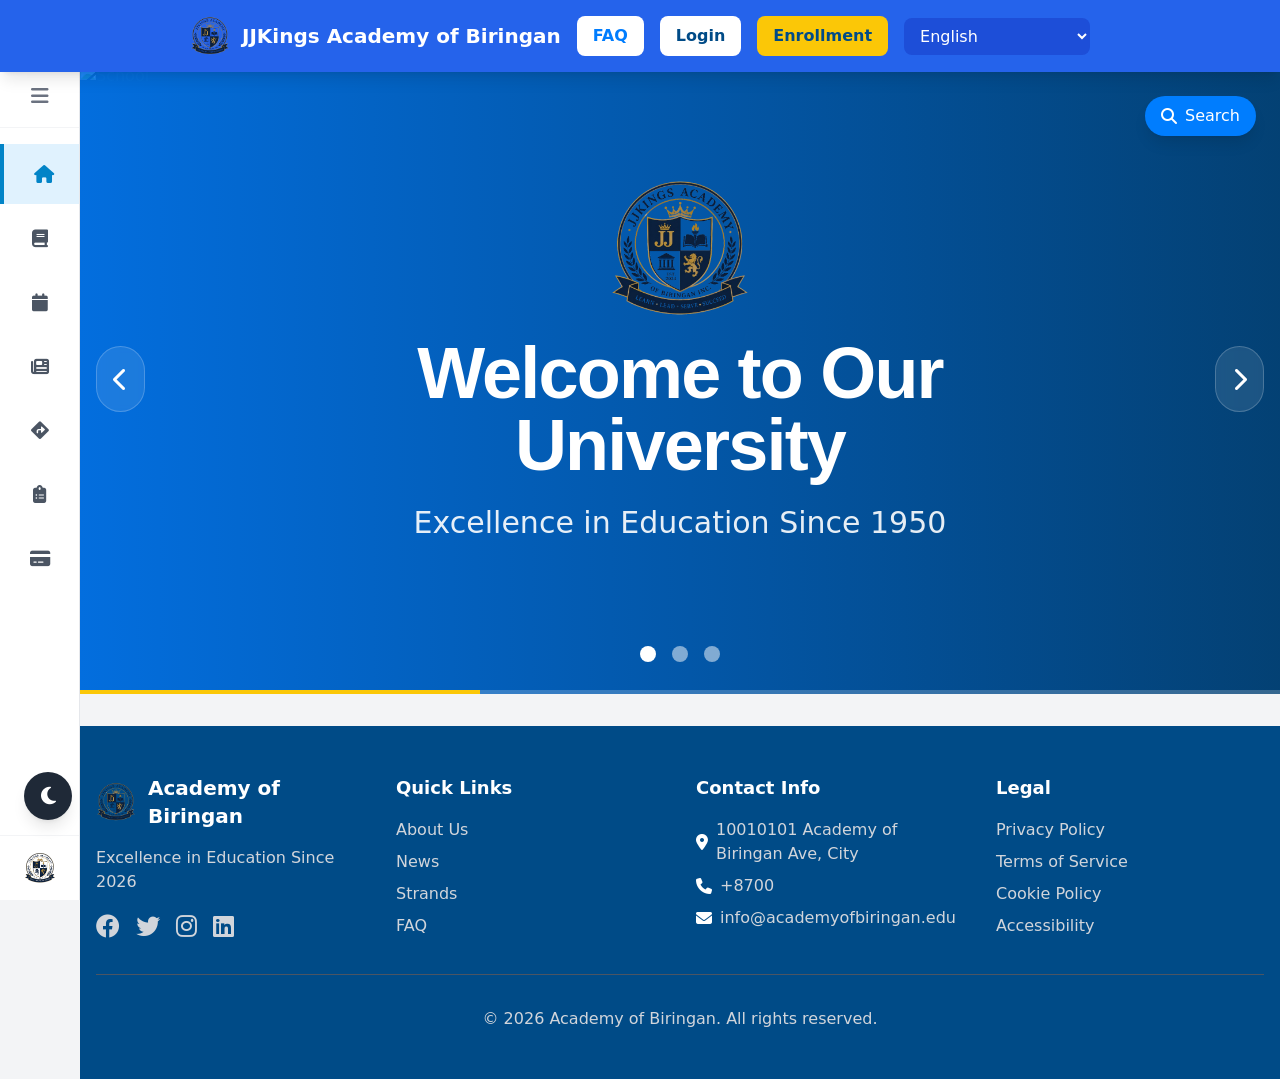
==== index.html @ cf00909d "first commit" ====
<!doctype html>
<html lang="en">
  <head>
    <meta charset="UTF-8" />
    <meta name="viewport" content="width=device-width, initial-scale=1.0" />
    <title>Enrollment System</title>
    <script>
      (function() {
        const isDark = localStorage.getItem('darkMode') === 'enabled';
        if (isDark) {
          document.documentElement.classList.add('dark-mode');
        }
      })();
    </script>
    <script src="javascript/tailwind.js"></script>
    <link rel="stylesheet" href="css/all.min.css" />
    <script src="javascript/sweetalert2.all.min.js"></script>
    <script src="javascript/vue.global.js"></script>
    <link rel="stylesheet" href="css/styles.css" />
  </head>
  <body class="bg-gray-100 min-h-screen overflow-x-hidden">
    <!-- Welcome Page Navigation -->
    <nav
      id="welcomeNav"
      class="bg-blue-600 shadow-lg fixed top-0 left-0 right-0 z-50"
    >
      <div class="max-w-7xl mx-auto px-4">
        <div class="flex justify-center items-center py-4 space-x-4">
          <div class="flex items-center space-x-3">
            <img src="img/new-logo.png" alt="Academy of Biringan Logo" class="h-10 w-auto" />
            <span class="text-white font-bold text-xl">JJKings Academy of Biringan</span>
          </div>
          <button
            onclick="showFAQModal()"
            class="bg-white text-[#007dfe] px-4 py-2 rounded-lg hover:bg-gray-100 transition font-bold"
          >
            FAQ
          </button>
          <button
            id="navLoginBtn"
            onclick="showLoginModal()"
            class="bg-white text-[#004b87] px-4 py-2 rounded-lg hover:bg-gray-100 transition font-bold"
          >
            Login
          </button>
          <button
            id="navLogoutBtn"
            onclick="showLogoutConfirmation()"
            class="bg-red-500 text-white px-4 py-2 rounded-lg hover:bg-red-600 transition font-bold hidden"
          >
            Logout
          </button>
          <button
            id="navEnrollBtn"
            onclick="window.location.href='register.html'"
            class="bg-[#fbc707] text-[#004b87] px-4 py-2 rounded-lg hover:bg-[#e5b500] transition font-bold"
          >
            Enrollment
          </button>
          <select
            id="languageSelect"
            class="bg-blue-700 text-white px-3 py-2 rounded-lg border-none cursor-pointer"
            onchange="changeLanguage(this.value)"
          >
            <option value="en">English</option>
            <option value="id">Bahasa Indonesia</option>
            <option value="zh">中文</option>
            <option value="ar">العربية</option>
            <option value="es">Español</option>
            <option value="fr">Français</option>
            <option value="de">Deutsch</option>
            <option value="ja">日本語</option>
            <option value="ko">한국어</option>
            <option value="pt">Português</option>
            <option value="ru">Русский</option>
            <option value="hi">हिन्दी</option>
            <option value="th">ไทย</option>
            <option value="vi">Tiếng Việt</option>
            <option value="tl">Filipino</option>
            <option value="ceb">Cebuano</option>
            <option value="ilo">Ilocano</option>
            <option value="hil">Hiligaynon</option>
          </select>
        </div>
      </div>
    </nav>

    <!-- Side Navigation Sidebar -->
    <div
      id="sidebarNav"
      class="fixed top-16 left-0 bottom-0 w-20 bg-white border-r border-gray-200 z-40 transition-all duration-300 flex flex-col justify-between"
    >
      <!-- Top Section: Menu Toggle & Navigation Items -->
      <div class="flex flex-col w-full">
        <!-- Toggle Button -->
        <button
          onclick="toggleSidebar()"
          class="flex items-center justify-center h-16 w-full text-gray-500 hover:text-gray-800 hover:bg-gray-100 transition border-b border-gray-100"
          title="Toggle Sidebar"
        >
          <i id="sidebarToggleIcon" class="fas fa-bars text-xl"></i>
        </button>

        <!-- Navigation Buttons -->
        <div class="flex flex-col space-y-1 py-4 w-full">
          <button
            onclick="switchTab('home')"
            class="tab-btn active flex items-center px-6 py-4 w-full text-gray-700 hover:bg-gray-100 transition whitespace-nowrap"
            data-tab="home"
            title="Home"
          >
            <i class="fas fa-home text-lg min-w-[32px]"></i>
            <span class="sidebar-text font-semibold text-sm">Home</span>
          </button>

          <button
            onclick="switchTab('programs')"
            class="tab-btn flex items-center px-6 py-4 w-full text-gray-700 hover:bg-gray-100 transition whitespace-nowrap"
            data-tab="programs"
            title="Programs"
          >
            <i class="fas fa-book text-lg min-w-[32px]"></i>
            <span class="sidebar-text font-semibold text-sm">Programs</span>
          </button>

          <button
            onclick="switchTab('events')"
            class="tab-btn flex items-center px-6 py-4 w-full text-gray-700 hover:bg-gray-100 transition whitespace-nowrap"
            data-tab="events"
            title="Events"
          >
            <i class="fas fa-calendar text-lg min-w-[32px]"></i>
            <span class="sidebar-text font-semibold text-sm">Events</span>
          </button>

          <button
            onclick="switchTab('news')"
            class="tab-btn flex items-center px-6 py-4 w-full text-gray-700 hover:bg-gray-100 transition whitespace-nowrap"
            data-tab="news"
            title="News"
          >
            <i class="fas fa-newspaper text-lg min-w-[32px]"></i>
            <span class="sidebar-text font-semibold text-sm">News</span>
          </button>

          <button
            onclick="switchTab('guide')"
            class="tab-btn flex items-center px-6 py-4 w-full text-gray-700 hover:bg-gray-100 transition whitespace-nowrap"
            data-tab="guide"
            title="Guide"
          >
            <i class="fas fa-directions text-lg min-w-[32px]"></i>
            <span class="sidebar-text font-semibold text-sm">Guide</span>
          </button>

          <button
            onclick="switchTab('requirements')"
            class="tab-btn flex items-center px-6 py-4 w-full text-gray-700 hover:bg-gray-100 transition whitespace-nowrap"
            data-tab="requirements"
            title="Requirements"
          >
            <i class="fas fa-clipboard-list text-lg min-w-[32px]"></i>
            <span class="sidebar-text font-semibold text-sm">Requirements</span>
          </button>

          <button
            onclick="switchTab('payment')"
            class="tab-btn flex items-center px-6 py-4 w-full text-gray-700 hover:bg-gray-100 transition whitespace-nowrap"
            data-tab="payment"
            title="Payment"
          >
            <i class="fas fa-credit-card text-lg min-w-[32px]"></i>
            <span class="sidebar-text font-semibold text-sm">Payment</span>
          </button>
        </div>
      </div>
      
      <!-- Bottom Section: Brand Logo -->
      <div class="py-4 border-t border-gray-100 flex justify-center items-center">
        <img src="img/new-logo.png" alt="Academy Logo" class="h-8 w-auto object-contain" />
      </div>
    </div>

    <!-- Main System Navigation -->
    <nav
      id="mainNav"
      class="bg-indigo-600 shadow-lg hidden fixed top-0 left-0 right-0 z-50"
    >
      <div class="max-w-7xl mx-auto px-4">
        <div class="flex justify-between items-center py-4">
          <div class="flex items-center space-x-2">
            <i class="fas fa-graduation-cap text-white text-2xl"></i>
            <span class="text-white font-bold text-xl">Enrollment System</span>
          </div>
          <div class="flex space-x-4">
            <button
              onclick="showAuthenticatedView(currentUser)"
              class="nav-btn text-white hover:bg-indigo-700 px-4 py-2 rounded-lg transition"
            >
              <i class="fas fa-tachometer-alt mr-2"></i>Dashboard
            </button>
            <button
              onclick="logoutUser()"
              class="nav-btn text-white hover:bg-indigo-700 px-4 py-2 rounded-lg transition"
            >
              <i class="fas fa-sign-out-alt mr-2"></i>Logout
            </button>
          </div>
        </div>
      </div>
    </nav>

    <!-- Main Content -->
    <main class="w-full transition-all duration-300">
      <!-- Home Tab Content -->
      <div id="home-tab" class="tab-content active">
        <!-- Welcome/Landing Section -->
        <section id="welcome" class="section w-full">
          <!-- Image Slider -->
          <div
            class="relative w-full h-[70vh] bg-gray-900 overflow-hidden"
          >
            <div id="slider" class="relative w-full h-full">
              <!-- Slide 1 -->
              <div
                class="slide absolute inset-0 transition-all duration-1000 ease-in-out opacity-100 transform scale-100"
              >
                <img
                  src="../Enrollment System/img/view_jjkings.png"
                  alt="School"
                  class="w-full h-full object-cover"
                />
                <div
                  class="absolute inset-0 bg-gradient-to-r from-[#007dfe]/85 to-[#004b87]/80"
                ></div>
                <div class="absolute inset-0 flex items-center justify-center">
                  <div class="text-center text-white px-4 max-w-4xl">
                      <img
                        src="img/new-logo.png"
                        alt="Academy Logo"
                        class="h-36 w-auto mx-auto mb-4 animate-pulse object-contain"
                      />
                    <h1
                      class="text-5xl md:text-7xl font-extrabold mb-6 tracking-tight"
                      style="font-family: &quot;Inter&quot;, sans-serif"
                    >
                      Welcome to Our Academy of Biringan
                    </h1>
                    <p class="text-xl md:text-3xl font-light mb-10 opacity-90">
                      Established 2026
                    </p>
                  </div>
                </div>
              </div>
              <!-- Slide 2 -->
              <div
                class="slide absolute inset-0 transition-all duration-1000 ease-in-out opacity-0 transform scale-105 pointer-events-none"
              >
                <img
                  src="https://images.unsplash.com/photo-1523050854058-8df90110c9f1?ixlib=rb-4.0.3&auto=format&fit=crop&w=1920&q=80"
                  alt="Students"
                  class="w-full h-full object-cover pointer-events-none"
                />
                <div
                  class="absolute inset-0 bg-gradient-to-r from-[#004b87]/85 to-[#007dfe]/80 pointer-events-none"
                ></div>
                <div
                  class="absolute inset-0 flex items-center justify-between px-8 md:px-16 z-10 pointer-events-none"
                >
                  <div
                    class="text-white max-w-4xl relative z-20 pointer-events-none"
                  >
                    <div class="mb-6">
                      <i
                        class="fas fa-users text-[#fbc707] text-6xl mb-4 animate-pulse"
                      ></i>
                    </div>
                    <h1
                      class="text-5xl md:text-7xl font-extrabold mb-6 tracking-tight"
                      style="font-family: &quot;Inter&quot;, sans-serif"
                    >
                      Join Our Community
                    </h1>
                    <p class="text-xl md:text-3xl font-light mb-6 opacity-90">
                      Learn, Grow, and Succeed Together
                    </p>
                    <div class="my-8 py-4 border-t border-b border-white/30">
                      <i
                        class="fas fa-book text-[#fbc707] text-5xl mb-4 animate-pulse"
                      ></i>
                      <h2
                        class="text-4xl md:text-5xl font-extrabold mb-4 tracking-tight"
                        style="font-family: &quot;Inter&quot;, sans-serif"
                      >
                        Mythical-Class Facilities
                      </h2>
                      <p class="text-xl md:text-2xl font-light opacity-90">
                        Modern Academy with State-of-the-Art Resources
                      </p>
                    </div>
                  </div>
                  <div class="z-30 pointer-events-none flex flex-col gap-4">
                    <button
                      id="enrollNowButton"
                      class="bg-[#fbc707] text-[#004b87] px-10 py-4 rounded-2xl text-xl font-bold hover:bg-[#e5b500] transition transform hover:scale-105 shadow-2xl cursor-pointer pointer-events-auto"
                    >
                      <i class="fas fa-user-plus mr-2"></i>Enroll Now!
                    </button>
                    <button
                      onclick="window.location.href='register.html'"
                      class="bg-white/20 backdrop-blur-sm text-white px-10 py-4 rounded-2xl text-xl font-semibold hover:bg-white/30 transition border-2 border-white/30 cursor-pointer pointer-events-auto"
                    >
                      <i class="fas fa-user-plus mr-2"></i>Enroll Now
                    </button>
                  </div>
                </div>
              </div>
              <!-- Slide 4 - News -->
              <div
                class="slide absolute inset-0 transition-all duration-1000 ease-in-out opacity-0 transform scale-105 pointer-events-none"
              >
                <img
                  src="https://images.unsplash.com/photo-1509062522246-3755977927d7?ixlib=rb-4.0.3&auto=format&fit=crop&w=1920&q=80"
                  alt="News"
                  class="w-full h-full object-cover pointer-events-none"
                />
                <div
                  class="absolute inset-0 bg-gradient-to-r from-[#fbc707]/85 to-[#007dfe]/80 pointer-events-none"
                ></div>
                <div
                  class="absolute inset-0 flex items-center justify-center z-10 pointer-events-none"
                >
                  <div
                    class="text-center text-white px-4 max-w-4xl relative z-20 pointer-events-none"
                  >
                    <div class="mb-6">
                      <i
                        class="fas fa-newspaper text-white text-6xl mb-4 animate-pulse"
                      ></i>
                    </div>
                    <h1
                      class="text-5xl md:text-7xl font-extrabold mb-6 tracking-tight"
                      style="font-family: &quot;Inter&quot;, sans-serif"
                    >
                      Latest News & Updates
                    </h1>
                    <p class="text-xl md:text-3xl font-light mb-10 opacity-90">
                      Stay Informed with Academy of Biringan Announcements
                    </p>
                    <button
                      onclick="switchTab('news')"
                      class="bg-white text-[#007dfe] px-10 py-4 rounded-2xl text-xl font-bold hover:bg-gray-100 transition transform hover:scale-105 shadow-2xl cursor-pointer pointer-events-auto"
                    >
                      <i class="fas fa-newspaper mr-2"></i>Latest News
                    </button>
                  </div>
                </div>
              </div>
            </div>
            <!-- Slider Progress Bar -->
            <div class="absolute bottom-0 left-0 right-0 h-1 bg-white/20 z-10">
              <div
                id="sliderProgress"
                class="h-full bg-[#fbc707] transition-all duration-1000 ease-in-out"
                style="width: 33.33%"
              ></div>
            </div>
            <!-- Slider Controls -->
            <div
              class="absolute bottom-8 left-1/2 transform -translate-x-1/2 flex space-x-4 z-10"
            >
              <button
                onclick="goToSlide(0)"
                class="slider-dot w-4 h-4 rounded-full bg-white opacity-100 transition-all duration-300 hover:scale-125"
              ></button>
              <button
                onclick="goToSlide(1)"
                class="slider-dot w-4 h-4 rounded-full bg-white opacity-50 transition-all duration-300 hover:scale-125"
              ></button>
              <button
                onclick="goToSlide(2)"
                class="slider-dot w-4 h-4 rounded-full bg-white opacity-50 transition-all duration-300 hover:scale-125"
              ></button>
            </div>
            <!-- Arrow Controls -->
            <button
              onclick="prevSlide()"
              class="absolute left-4 top-1/2 transform -translate-y-1/2 bg-white/10 backdrop-blur-sm hover:bg-white/20 text-white p-4 rounded-full transition-all duration-300 hover:scale-110 border border-white/20 z-10"
            >
              <i class="fas fa-chevron-left text-2xl"></i>
            </button>
            <button
              onclick="nextSlide()"
              class="absolute right-4 top-1/2 transform -translate-y-1/2 bg-white/10 backdrop-blur-sm hover:bg-white/20 text-white p-4 rounded-full transition-all duration-300 hover:scale-110 border border-white/20 z-10"
            >
              <i class="fas fa-chevron-right text-2xl"></i>
            </button>
          </div>
        </section>
      </div>

      <!-- News Tab Content -->
      <div id="news-tab" class="tab-content">
        <!-- News Section -->
        <section id="news" class="max-w-7xl mx-auto px-4 pt-4 pb-16">
          <div class="text-center mb-12">
            <h1 class="text-4xl font-bold text-gray-800 mb-4">Latest News</h1>
            <p class="text-xl text-gray-600">
              Stay updated with Academy of Biringan announcements and events
            </p>
          </div>
          <div class="grid md:grid-cols-3 gap-6">
            <div
              class="group bg-white rounded-xl shadow-md overflow-hidden hover:shadow-xl transition-all duration-300 transform hover:-translate-y-2"
            >
              <div class="relative h-48 w-full overflow-hidden">
                <img
                  src="img/news1.png"
                  alt="News 1"
                  class="w-full h-full object-cover transition-transform duration-500 group-hover:scale-110"
                />
              </div>
              <div class="p-6">
                <span class="text-[#007dfe] text-sm font-semibold"
                  >ENROLLMENT</span
                >
                <h3 class="text-xl font-bold text-gray-800 mt-2 mb-3">
                  Information about Enrollment
                </h3>
                <p class="text-gray-600 mb-4">
                  Start your journey at Academy of Biringan! Enrollment for the upcoming school year is now accepting applications for Junior High and Senior High students.
                </p>
                <button
                  onclick="
                    showNewsModal(
                      'Information about Enrollment',
                      'ENROLLMENT',
                      `<p class='mb-3 text-gray-500 text-xs font-semibold'><i class='fas fa-calendar-alt mr-1'></i>Published: July 1, 2026 | By: Admissions Board</p><p class='mb-4'>Start your journey at the Academy of Biringan! Enrollment for the upcoming school year is now officially open and accepting applications for both Junior High School and Senior High School levels.</p><h4 class='font-bold text-gray-800 mb-2'>Available Tracks & Strands:</h4><ul class='list-disc list-inside mb-4 space-y-1 pl-2 text-sm'><li><strong>STEM Track:</strong> Science, Technology, Engineering, and Mathematics</li><li><strong>ABM Track:</strong> Accountancy, Business, and Management</li><li><strong>HUMSS Track:</strong> Humanities and Social Sciences</li><li><strong>TVL Track:</strong> Computer System Servicing (CSS), Information & Communications Technology (ICT), and Home Economics (HE)</li></ul><h4 class='font-bold text-gray-800 mb-2'>Required Documents:</h4><ul class='list-disc list-inside mb-4 space-y-1 pl-2 text-sm'><li>Completed Application Form</li><li>SF9 / Progress Report Card (Form 138)</li><li>PSA Birth Certificate (Original & Copy)</li><li>Good Moral Character Certificate</li><li>2x2 ID Photo (2 copies)</li></ul><div class='bg-green-50 border-l-4 border-green-500 p-3.5 rounded-xl my-4'><p class='text-sm text-green-700 font-extrabold'><i class='fas fa-percent mr-2'></i>Early Enrollee Privilege:</p><p class='text-xs text-green-600 font-semibold'>Submit requirements before July 15, 2026, to qualify for a 10% discount on initial tuition fees!</p></div>`,
                      'img/news1.png',
                    )
                  "
                  class="text-[#007dfe] font-semibold hover:underline"
                >
                  Read More
                </button>
              </div>
            </div>
            <div
              class="group bg-white rounded-xl shadow-md overflow-hidden hover:shadow-xl transition-all duration-300 transform hover:-translate-y-2"
            >
              <div class="relative h-48 w-full overflow-hidden">
                <img
                  src="img/news2.png"
                  alt="News 2"
                  class="w-full h-full object-cover transition-transform duration-500 group-hover:scale-110"
                />
              </div>
              <div class="p-6">
                <span class="text-[#fbc707] text-sm font-semibold">SCHOOL YEAR OPENING</span>
                <h3 class="text-xl font-bold text-gray-800 mt-2 mb-3">
                  School Year 2026-2027 Opening
                </h3>
                <p class="text-gray-600 mb-4">
                  Welcome to the new academic year! Join us as we begin another exciting journey of learning and growth at Academy of Biringan.
                </p>
                <button
                  onclick="
                    showNewsModal(
                      'School Year 2026-2027 Opening & Activities',
                      'EVENT',
                      `<p class='mb-3 text-gray-500 text-xs font-semibold'><i class='fas fa-calendar-alt mr-1'></i>Published: June 28, 2026 | By: Academic Board</p><p class='mb-4'>Welcome to the new school year! Academy of Biringan is excited to begin another journey of academic excellence, personal growth, and student success. Classes for SY 2026-2027 will officially commence on <strong>August 15, 2026</strong>.</p><h4 class='font-bold text-gray-800 mb-2'>Pre-Opening Activities:</h4><ul class='list-disc list-inside mb-4 space-y-1 pl-2 text-sm'><li><strong>July 15, 2026:</strong> Academy Open House and Parent-Teacher Orientation</li><li><strong>August 1-5, 2026:</strong> Section assignments release and uniform distribution</li><li><strong>August 10-12, 2026:</strong> Student Leadership Boot Camp</li></ul><h4 class='font-bold text-gray-800 mb-2'>Registrar Guidelines:</h4><p class='mb-4 text-sm'>Please settle any pending enrollment confirmations at the Registrar's office before August 5 to secure your section placement.</p><div class='bg-blue-50 border-l-4 border-blue-500 p-3.5 rounded-xl my-4'><p class='text-sm text-blue-700 font-extrabold'><i class='fas fa-info-circle mr-2'></i>Mandatory Orientation:</p><p class='text-xs text-blue-600 font-semibold'>New Student Orientation is scheduled for August 12, 2026, at 9:00 AM in the Main Gymnasium. Attendance is highly encouraged.</p></div>`,
                      'img/news2.png',
                    )
                  "
                  class="text-[#007dfe] font-semibold hover:underline"
                >
                  Read More
                </button>
              </div>
            </div>
            <div
              class="group bg-white rounded-xl shadow-md overflow-hidden hover:shadow-xl transition-all duration-300 transform hover:-translate-y-2"
            >
              <div class="relative h-48 w-full overflow-hidden">
                <img
                  src="img/news3.png"
                  alt="News 3"
                  class="w-full h-full object-cover transition-transform duration-500 group-hover:scale-110"
                />
              </div>
              <div class="p-6">
                <span class="text-[#007dfe] text-sm font-semibold"
                  >SPORTS</span
                >
                <h3 class="text-xl font-bold text-gray-800 mt-2 mb-3">
                  Basketball and Volleyball Tryouts Now Open
                </h3>
                <p class="text-gray-600 mb-4">
                  Our academy is looking for future basketball and volleyball players to join our varsity teams. Show your skills and represent Academy of Biringan!
                </p>
                <button
                  onclick="
                    showNewsModal(
                      'Basketball and Volleyball Tryouts Now Open',
                      'SPORTS',
                      `<p class='mb-3 text-gray-500 text-xs font-semibold'><i class='fas fa-calendar-alt mr-1'></i>Published: June 25, 2026 | By: Athletics Department</p><p class='mb-4'>Our academy is looking for talented basketball and volleyball athletes to represent Biringan in regional and national sports tournaments. Show your skills and earn a spot on our varsity teams!</p><h4 class='font-bold text-gray-800 mb-2'>Tryout Schedule & Venues:</h4><ul class='list-disc list-inside mb-4 space-y-1 pl-2 text-sm'><li><strong>Basketball (Boys & Girls):</strong> July 20, 2026 • 8:00 AM - 12:00 PM • Main Gymnasium</li><li><strong>Volleyball (Boys & Girls):</strong> July 21, 2026 • 1:00 PM - 5:00 PM • Outdoor Court</li></ul><h4 class='font-bold text-gray-800 mb-2'>Candidate Requirements:</h4><ul class='list-disc list-inside mb-4 space-y-1 pl-2 text-sm'><li>Currently enrolled student of Academy of Biringan</li><li>Signed Parent / Guardian consent slip</li><li>Proper athletic sports uniform and shoes</li><li>Personal water bottle and towels</li></ul><div class='bg-red-50 border-l-4 border-red-500 p-3.5 rounded-xl my-4'><p class='text-sm text-red-700 font-extrabold'><i class='fas fa-trophy mr-2'></i>Varsity Athlete Benefits:</p><p class='text-xs text-red-600 font-semibold'>Selected players receive full/partial tuition discounts, free training uniforms, academic support, and professional sports coaching.</p></div>`,
                      'img/news3.png',
                    )
                  "
                  class="text-[#007dfe] font-semibold hover:underline"
                >
                  Read More
                </button>
              </div>
            </div>
          </div>
        </section>
      </div>

      <!-- Programs Tab Content -->
      <div id="programs-tab" class="tab-content">
        <!-- Programs Section -->
        <section id="programs" class="max-w-7xl mx-auto px-4 pt-4 pb-16">
          <div class="text-center mb-12">
            <h1 class="text-4xl font-bold text-gray-800 mb-4">
              Strands for Senior High Students
            </h1>
            <p class="text-xl text-gray-600">
              Choose your track and prepare for your future career
            </p>
          </div>

          <!-- Strand Filter -->
          <div class="flex flex-wrap justify-center gap-2 mb-10">
            <button
              onclick="filterPrograms('all')"
              class="program-filter-btn active bg-blue-600 text-white shadow-md px-6 py-2.5 rounded-full font-semibold text-sm transition-all duration-300 transform hover:scale-105"
            >
              All Strands
            </button>
            <button
              onclick="filterPrograms('academic')"
              class="program-filter-btn bg-white text-gray-700 border border-gray-200 hover:bg-gray-50 px-6 py-2.5 rounded-full font-semibold text-sm transition-all duration-300 transform hover:scale-105"
            >
              Academic Track
            </button>
            <button
              onclick="filterPrograms('tvl')"
              class="program-filter-btn bg-white text-gray-700 border border-gray-200 hover:bg-gray-50 px-6 py-2.5 rounded-full font-semibold text-sm transition-all duration-300 transform hover:scale-105"
            >
              TVL Track
            </button>
          </div>

          <div id="programsGrid" class="grid md:grid-cols-3 gap-6">
            <!-- CSS -->
            <div
              data-category="tvl"
              class="group bg-white rounded-xl shadow-md overflow-hidden hover:shadow-xl transition-all duration-300 transform hover:-translate-y-2"
            >
              <div class="relative h-48 w-full overflow-hidden">
                <img
                  src="img/css_strand.jpg"
                  alt="CSS"
                  class="w-full h-full object-cover transition-transform duration-500 group-hover:scale-110"
                />
                <div class="absolute inset-0 bg-gradient-to-t from-gray-900/60 to-transparent flex items-end p-4">
                  <div class="bg-white/20 backdrop-blur-md p-2.5 rounded-lg border border-white/10">
                    <i class="fas fa-desktop text-white text-xl"></i>
                  </div>
                </div>
              </div>
              <div class="p-6">
                <span class="inline-block bg-blue-600 text-white text-xs font-bold px-3 py-1 rounded-full mb-3">TVL Track</span>
                <h3 class="text-xl font-bold text-gray-800 mb-3">
                  Computer System Servicing (CSS)
                </h3>
                <p class="text-gray-600 mb-4">
                  Learn to install, configure, and maintain computer systems and networks. Focus on hardware and software troubleshooting.
                </p>
                <div class="flex items-center text-sm text-gray-500 mb-4">
                  <i class="fas fa-clock mr-2"></i>
                  <span>2 Years</span>
                  <span class="mx-2">•</span>
                  <i class="fas fa-graduation-cap mr-2"></i>
                  <span>Senior High</span>
                </div>
                <button
                  onclick="
                    showProgramModal(
                      'Computer System Servicing (CSS)',
                      '2 Years',
                      'Senior High',
                      'Learn to install, configure, and maintain computer systems and networks. Focus on hardware and software troubleshooting.',
                      [
                        'Computer Systems Servicing',
                        'Network Configuration',
                        'Hardware Maintenance',
                        'Software Installation',
                        'Troubleshooting Techniques',
                      ],
                      [
                        'Computer Technician',
                        'Network Administrator',
                        'IT Support Specialist',
                        'Service Center Technician',
                        'Hardware Specialist',
                      ],
                    )
                  "
                  class="w-full bg-[#007dfe] text-white py-2 rounded-lg hover:bg-[#004b87] transition font-semibold"
                >
                  Read More
                </button>
              </div>
            </div>
            <!-- ICT -->
            <div
              data-category="tvl"
              class="group bg-white rounded-xl shadow-md overflow-hidden hover:shadow-xl transition-all duration-300 transform hover:-translate-y-2"
            >
              <div class="relative h-48 w-full overflow-hidden">
                <img
                  src="img/ict_strand.jpg"
                  alt="ICT"
                  class="w-full h-full object-cover transition-transform duration-500 group-hover:scale-110"
                />
                <div class="absolute inset-0 bg-gradient-to-t from-gray-900/60 to-transparent flex items-end p-4">
                  <div class="bg-white/20 backdrop-blur-md p-2.5 rounded-lg border border-white/10">
                    <i class="fas fa-laptop-code text-white text-xl"></i>
                  </div>
                </div>
              </div>
              <div class="p-6">
                <span class="inline-block bg-blue-600 text-white text-xs font-bold px-3 py-1 rounded-full mb-3">TVL Track</span>
                <h3 class="text-xl font-bold text-gray-800 mb-3">
                  Information & Communications Technology (ICT)
                </h3>
                <p class="text-gray-600 mb-4">
                  Master programming, web development, and digital technologies. Prepare for careers in the tech industry.
                </p>
                <div class="flex items-center text-sm text-gray-500 mb-4">
                  <i class="fas fa-clock mr-2"></i>
                  <span>2 Years</span>
                  <span class="mx-2">•</span>
                  <i class="fas fa-graduation-cap mr-2"></i>
                  <span>Senior High</span>
                </div>
                <button
                  onclick="
                    showProgramModal(
                      'Information & Communications Technology (ICT)',
                      '2 Years',
                      'Senior High',
                      'Master programming, web development, and digital technologies. Prepare for careers in the tech industry.',
                      [
                        'Programming Fundamentals',
                        'Web Development',
                        'Database Management',
                        'Mobile App Development',
                        'Digital Media Design',
                      ],
                      [
                        'Web Developer',
                        'Software Engineer',
                        'App Developer',
                        'Digital Marketer',
                        'IT Support',
                      ],
                    )
                  "
                  class="w-full bg-[#007dfe] text-white py-2 rounded-lg hover:bg-[#004b87] transition font-semibold"
                >
                  Read More
                </button>
              </div>
            </div>
            <!-- STEM -->
            <div
              data-category="academic"
              class="group bg-white rounded-xl shadow-md overflow-hidden hover:shadow-xl transition-all duration-300 transform hover:-translate-y-2"
            >
              <div class="relative h-48 w-full overflow-hidden">
                <img
                  src="img/stem_strand.jpg"
                  alt="STEM"
                  class="w-full h-full object-cover transition-transform duration-500 group-hover:scale-110"
                />
                <div class="absolute inset-0 bg-gradient-to-t from-gray-900/60 to-transparent flex items-end p-4">
                  <div class="bg-white/20 backdrop-blur-md p-2.5 rounded-lg border border-white/10">
                    <i class="fas fa-flask text-white text-xl"></i>
                  </div>
                </div>
              </div>
              <div class="p-6">
                <span class="inline-block bg-blue-600 text-white text-xs font-bold px-3 py-1 rounded-full mb-3">STEM Track</span>
                <h3 class="text-xl font-bold text-gray-800 mb-3">STEM</h3>
                <p class="text-gray-600 mb-4">
                  Prepare for careers in science, technology, engineering, and mathematics. Focus on advanced sciences and research.
                </p>
                <div class="flex items-center text-sm text-gray-500 mb-4">
                  <i class="fas fa-clock mr-2"></i>
                  <span>2 Years</span>
                  <span class="mx-2">•</span>
                  <i class="fas fa-graduation-cap mr-2"></i>
                  <span>Senior High</span>
                </div>
                <button
                  onclick="
                    showProgramModal(
                      'STEM',
                      '2 Years',
                      'Senior High',
                      'Prepare for careers in science, technology, engineering, and mathematics. Focus on advanced sciences and research.',
                      [
                        'Physics',
                        'Chemistry',
                        'Biology',
                        'Calculus',
                        'Research Methods',
                      ],
                      [
                        'Engineer',
                        'Scientist',
                        'Doctor',
                        'Architect',
                        'Data Analyst',
                      ],
                    )
                  "
                  class="w-full bg-blue-600 text-white py-2 rounded-lg hover:bg-blue-700 transition font-semibold"
                >
                  Read More
                </button>
              </div>
            </div>
            <!-- ABM -->
            <div
              data-category="academic"
              class="group bg-white rounded-xl shadow-md overflow-hidden hover:shadow-xl transition-all duration-300 transform hover:-translate-y-2"
            >
              <div class="relative h-48 w-full overflow-hidden">
                <img
                  src="img/abm_strand.jpg"
                  alt="ABM"
                  class="w-full h-full object-cover transition-transform duration-500 group-hover:scale-110"
                />
                <div class="absolute inset-0 bg-gradient-to-t from-gray-900/60 to-transparent flex items-end p-4">
                  <div class="bg-white/20 backdrop-blur-md p-2.5 rounded-lg border border-white/10">
                    <i class="fas fa-chart-line text-white text-xl"></i>
                  </div>
                </div>
              </div>
              <div class="p-6">
                <span class="inline-block bg-blue-600 text-white text-xs font-bold px-3 py-1 rounded-full mb-3">ABM Track</span>
                <h3 class="text-xl font-bold text-gray-800 mb-3">ABM</h3>
                <p class="text-gray-600 mb-4">
                  Learn accountancy, business, and management fundamentals. Prepare for careers in business, finance, and entrepreneurship.
                </p>
                <div class="flex items-center text-sm text-gray-500 mb-4">
                  <i class="fas fa-clock mr-2"></i>
                  <span>2 Years</span>
                  <span class="mx-2">•</span>
                  <i class="fas fa-graduation-cap mr-2"></i>
                  <span>Senior High</span>
                </div>
                <button
                  onclick="
                    showProgramModal(
                      'ABM',
                      '2 Years',
                      'Senior High',
                      'Learn accountancy, business, and management fundamentals. Prepare for careers in business, finance, and entrepreneurship.',
                      [
                        'Fundamentals of Accountancy',
                        'Business Math',
                        'Business Management',
                        'Marketing Principles',
                        'Organization & Management',
                      ],
                      [
                        'Accountant',
                        'Business Manager',
                        'Entrepreneur',
                        'Marketing Specialist',
                        'Financial Analyst',
                      ],
                    )
                  "
                  class="w-full bg-[#007dfe] text-white py-2 rounded-lg hover:bg-[#004b87] transition font-semibold"
                >
                  Read More
                </button>
              </div>
            </div>
            <!-- TVL-HE -->
            <div
              data-category="tvl"
              class="group bg-white rounded-xl shadow-md overflow-hidden hover:shadow-xl transition-all duration-300 transform hover:-translate-y-2"
            >
              <div class="relative h-48 w-full overflow-hidden">
                <img
                  src="img/he_strand.jpg"
                  alt="TVL-HE"
                  class="w-full h-full object-cover transition-transform duration-500 group-hover:scale-110"
                />
                <div class="absolute inset-0 bg-gradient-to-t from-gray-900/60 to-transparent flex items-end p-4">
                  <div class="bg-white/20 backdrop-blur-md p-2.5 rounded-lg border border-white/10">
                    <i class="fas fa-utensils text-white text-xl"></i>
                  </div>
                </div>
              </div>
              <div class="p-6">
                <span class="inline-block bg-blue-600 text-white text-xs font-bold px-3 py-1 rounded-full mb-3">TVL Track</span>
                <h3 class="text-xl font-bold text-gray-800 mb-3">TVL - HE</h3>
                <p class="text-gray-600 mb-4">
                  Home Economics strand focuses on culinary arts, food and beverage services, bread and pastry production, and hospitality management.
                </p>
                <div class="flex items-center text-sm text-gray-500 mb-4">
                  <i class="fas fa-clock mr-2"></i>
                  <span>2 Years</span>
                  <span class="mx-2">•</span>
                  <i class="fas fa-graduation-cap mr-2"></i>
                  <span>Senior High</span>
                </div>
                <button
                  onclick="
                    showProgramModal(
                      'TVL - HE (Home Economics)',
                      '2 Years',
                      'Senior High',
                      'The Home Economics strand prepares students for careers in the hospitality, culinary, and service industries by providing hands-on training and certification opportunities.',
                      [
                        'Cookery',
                        'Bread & Pastry Production',
                        'Food & Beverage Services',
                        'Housekeeping & Hospitality',
                        'Tourism Promotion Services'
                      ],
                      [
                        'Chef / Cook',
                        'Baker / Pastry Chef',
                        'Restaurant Manager',
                        'Hotel Staff / Housekeeper',
                        'Tourism Agent',
                        'Food Entrepreneur'
                      ],
                    )
                  "
                  class="w-full bg-[#007dfe] text-white py-2 rounded-lg hover:bg-[#004b87] transition font-semibold"
                >
                  Read More
                </button>
              </div>
            </div>
            <!-- HUMSS -->
            <div
              data-category="academic"
              class="group bg-white rounded-xl shadow-md overflow-hidden hover:shadow-xl transition-all duration-300 transform hover:-translate-y-2"
            >
              <div class="relative h-48 w-full overflow-hidden">
                <img
                  src="img/humss_strand.jpg"
                  alt="HUMSS"
                  class="w-full h-full object-cover transition-transform duration-500 group-hover:scale-110"
                />
                <div class="absolute inset-0 bg-gradient-to-t from-gray-900/60 to-transparent flex items-end p-4">
                  <div class="bg-white/20 backdrop-blur-md p-2.5 rounded-lg border border-white/10">
                    <i class="fas fa-users text-white text-xl"></i>
                  </div>
                </div>
              </div>
              <div class="p-6">
                <span class="inline-block bg-blue-600 text-white text-xs font-bold px-3 py-1 rounded-full mb-3">HUMSS Track</span>
                <h3 class="text-xl font-bold text-gray-800 mb-3">HUMSS</h3>
                <p class="text-gray-600 mb-4">
                  Study humanities and social sciences. Focus on communication, social behavior, and understanding human society.
                </p>
                <div class="flex items-center text-sm text-gray-500 mb-4">
                  <i class="fas fa-clock mr-2"></i>
                  <span>2 Years</span>
                  <span class="mx-2">•</span>
                  <i class="fas fa-graduation-cap mr-2"></i>
                  <span>Senior High</span>
                </div>
                <button
                  onclick="
                    showProgramModal(
                      'HUMSS',
                      '2 Years',
                      'Senior High',
                      'Study humanities and social sciences. Focus on communication, social behavior, and understanding human society.',
                      [
                        'Philippine Politics',
                        'Social Sciences',
                        'Communication Skills',
                        'Psychology',
                        'Community Engagement',
                      ],
                      [
                        'Lawyer',
                        'Teacher',
                        'Social Worker',
                        'Journalist',
                        'Public Servant',
                      ],
                    )
                  "
                  class="w-full bg-[#007dfe] text-white py-2 rounded-lg hover:bg-[#004b87] transition font-semibold"
                >
                  Read More
                </button>
              </div>
            </div>
          </div>

          <!-- Recommendation Quiz Container -->
          <div class="mt-16 bg-gradient-to-r from-blue-600 to-indigo-700 rounded-3xl shadow-xl p-8 md:p-12 text-white max-w-4xl mx-auto relative overflow-hidden animate-fade-in">
            <!-- Background highlights for rich aesthetics -->
            <div class="absolute -right-10 -bottom-10 w-40 h-40 bg-white/10 rounded-full blur-2xl"></div>
            <div class="absolute -left-10 -top-10 w-40 h-40 bg-indigo-500/20 rounded-full blur-2xl"></div>
            
            <div id="quiz-intro" class="relative z-10 text-center">
              <span class="bg-white/20 text-white text-xs font-bold px-3 py-1 rounded-full uppercase tracking-wider mb-4 inline-block">Interactive Alignment Tool</span>
              <h2 class="text-3xl md:text-4xl font-extrabold mb-4">Unsure Which Strand to Choose?</h2>
              <p class="text-blue-100 text-lg mb-8 max-w-2xl mx-auto">Take our quick 1-minute career alignment assessment to find the academic strand that matches your passions and future goals.</p>
              <button onclick="startStrandQuiz()" class="bg-[#fbc707] hover:bg-[#e5b500] text-[#004b87] font-extrabold px-8 py-4 rounded-xl text-lg shadow-lg hover:scale-105 transition transform duration-300">
                <i class="fas fa-play mr-2"></i>Start Recommendation Assessment
              </button>
            </div>

            <!-- Quiz Questions -->
            <div id="quiz-questions" class="relative z-10 hidden">
              <!-- Question Progress -->
              <div class="flex justify-between items-center mb-6 text-sm text-blue-200">
                <span id="quiz-progress-text">Question 1 of 3</span>
                <div class="w-1/3 bg-white/20 h-2 rounded-full overflow-hidden">
                  <div id="quiz-progress-bar" class="bg-[#fbc707] h-full" style="width: 33%"></div>
                </div>
              </div>
              
              <!-- Question Content -->
              <div id="quiz-question-box">
                <h3 id="quiz-question-title" class="text-2xl font-bold mb-6">What subject or activity excites you the most?</h3>
                <div id="quiz-options" class="grid gap-3">
                  <!-- Options rendered dynamically -->
                </div>
              </div>
            </div>

            <!-- Quiz Result -->
            <div id="quiz-result" class="relative z-10 hidden text-center">
              <h3 class="text-2xl font-bold mb-2 text-blue-200">Your Recommended Strand:</h3>
              <div class="my-6 inline-block bg-white/10 backdrop-blur-md rounded-2xl p-6 border border-white/20">
                <i id="result-icon" class="fas fa-laptop-code text-5xl text-[#fbc707] mb-4 block"></i>
                <h4 id="result-strand-name" class="text-3xl font-extrabold text-white mb-2">Information & Communications Technology (ICT)</h4>
                <p id="result-strand-desc" class="text-blue-100 max-w-md mx-auto text-sm leading-relaxed mb-4">You are highly aligned with computer science, technology, and coding. This track will prepare you for software development and engineering careers.</p>
              </div>
              <div class="flex justify-center space-x-4">
                <button onclick="viewRecommendedStrand()" class="bg-[#fbc707] text-[#004b87] font-extrabold px-6 py-3 rounded-xl hover:bg-[#e5b500] transition transform hover:scale-105">
                  <i class="fas fa-info-circle mr-2"></i>View Strand Details
                </button>
                <button onclick="resetStrandQuiz()" class="bg-transparent border border-white/40 text-white font-bold px-6 py-3 rounded-xl hover:bg-white/10 transition">
                  <i class="fas fa-redo mr-2"></i>Retake Quiz
                </button>
              </div>
            </div>
          </div>
          <div class="mt-12 text-center">
            <button
              onclick="window.location.href='register.html'"
              class="bg-[#007dfe] text-white px-8 py-3 rounded-lg hover:bg-[#004b87] transition font-semibold"
            >
              <i class="fas fa-arrow-right mr-2"></i>Apply to a Program
            </button>
            <p class="mt-4 text-gray-600">
              Need help? 
              <a href="#" onclick="switchTab('guide')" class="text-[#007dfe] font-semibold hover:underline">
                Check our Enrollment Guide
              </a>
            </p>
          </div>
        </section>
      </div>

      <!-- Guide Tab Content -->
      <div id="guide-tab" class="tab-content">
        <!-- Guide Section -->
        <section id="guide" class="max-w-7xl mx-auto px-4 pt-4 pb-16">
          <div class="text-center mb-12">
            <h1 class="text-4xl font-bold text-gray-800 mb-4">
              Enrollment Guide
            </h1>
            <p class="text-xl text-gray-600">
              Follow these simple steps to enroll at Academy of Biringan (Junior High & Senior High)
            </p>
          </div>
          <div class="grid md:grid-cols-4 gap-6">
            <div
              class="bg-white rounded-xl shadow-md p-6 hover:shadow-lg transition text-center"
            >
              <div
                class="w-16 h-16 bg-[#007dfe] rounded-full flex items-center justify-center mx-auto mb-4"
              >
                <span class="text-white text-2xl font-bold">1</span>
              </div>
              <h3 class="text-xl font-bold text-gray-800 mb-3">
                Create Account
              </h3>
              <p class="text-gray-600">
                Register as a new student by clicking the Enroll button and
                filling in your personal information.
              </p>
            </div>
            <div
              class="bg-white rounded-xl shadow-md p-6 hover:shadow-lg transition text-center"
            >
              <div
                class="w-16 h-16 bg-[#007dfe] rounded-full flex items-center justify-center mx-auto mb-4"
              >
                <span class="text-white text-2xl font-bold">2</span>
              </div>
              <h3 class="text-xl font-bold text-gray-800 mb-3">
                Complete Profile
              </h3>
              <p class="text-gray-600">
                Fill out your academic background, contact details, and upload
                required documents (birth certificate, report card, 2x2 ID).
              </p>
            </div>
            <div
              class="bg-white rounded-xl shadow-md p-6 hover:shadow-lg transition text-center"
            >
              <div
                class="w-16 h-16 bg-[#007dfe] rounded-full flex items-center justify-center mx-auto mb-4"
              >
                <span class="text-white text-2xl font-bold">3</span>
              </div>
              <h3 class="text-xl font-bold text-gray-800 mb-3">
                Select Strand
              </h3>
              <p class="text-gray-600">
                Choose your track: TVL (CSS, ICT, HE), STEM, ABM, or HUMSS for Senior High, or Junior High level.
              </p>
            </div>
            <div
              class="bg-white rounded-xl shadow-md p-6 hover:shadow-lg transition text-center"
            >
              <div
                class="w-16 h-16 bg-[#fbc707] rounded-full flex items-center justify-center mx-auto mb-4"
              >
                <span class="text-[#004b87] text-2xl font-bold">4</span>
              </div>
              <h3 class="text-xl font-bold text-gray-800 mb-3">
                Confirm & Pay
              </h3>
              <p class="text-gray-600">
                Review your enrollment, pay at the Finance Office (Main Building, 2nd Floor), and receive your student ID.
              </p>
            </div>
          </div>

          <!-- Need Help? -->
          <div class="mt-12 bg-[#007dfe]/10 rounded-xl p-8">
            <div class="flex items-start space-x-4">
              <div class="bg-[#007dfe] text-white p-3 rounded-lg">
                <i class="fas fa-lightbulb text-2xl"></i>
              </div>
              <div>
                <h3 class="text-xl font-bold text-gray-800 mb-2">Need Help?</h3>
                <p class="text-gray-600">
                  If you encounter any issues during the enrollment process,
                  please contact our admissions office at
                  admissions@academyofbiringan.edu or call +62 21 1234 5678.
                </p>
              </div>
            </div>
          </div>
        </section>
      </div>

      <!-- Requirements Tab Content -->
      <div id="requirements-tab" class="tab-content">
        <!-- Requirements Section -->
        <section id="requirements" class="max-w-7xl mx-auto px-4 pt-4 pb-16">
          <div class="text-center mb-12">
            <h1 class="text-4xl font-bold text-gray-800 mb-4">
              Requirements for Enrollment Confirmation
            </h1>
            <p class="text-xl text-gray-600">
              Bring the following documents to the Registrar's Office (Main Building, 1st Floor) to confirm your enrollment
            </p>
          </div>
          <div class="bg-white rounded-xl shadow-md p-8">
            
            <!-- Junior High Requirements -->
            <div class="mb-8 p-6 bg-blue-50 rounded-xl">
              <h4 class="text-xl font-bold text-gray-800 mb-4 flex items-center">
                <i class="fas fa-user-graduate mr-2 text-[#007dfe]"></i>Junior High (Grades 7-10)
              </h4>
              <div class="grid md:grid-cols-2 gap-4">
                <div class="flex items-start space-x-3">
                  <i class="fas fa-check-circle text-[#007dfe] mt-1"></i>
                  <div>
                    <h5 class="font-semibold text-gray-800">Original Birth Certificate</h5>
                    <p class="text-sm text-gray-600">NSO/PSA authenticated copy</p>
                  </div>
                </div>
                <div class="flex items-start space-x-3">
                  <i class="fas fa-check-circle text-[#007dfe] mt-1"></i>
                  <div>
                    <h5 class="font-semibold text-gray-800">Report Card (Form 138)</h5>
                    <p class="text-sm text-gray-600">Latest grade from previous school</p>
                  </div>
                </div>
                <div class="flex items-start space-x-3">
                  <i class="fas fa-check-circle text-[#007dfe] mt-1"></i>
                  <div>
                    <h5 class="font-semibold text-gray-800">Certificate of Good Moral Character</h5>
                    <p class="text-sm text-gray-600">From previous school principal</p>
                  </div>
                </div>
                <div class="flex items-start space-x-3">
                  <i class="fas fa-check-circle text-[#007dfe] mt-1"></i>
                  <div>
                    <h5 class="font-semibold text-gray-800">2x2 ID Picture</h5>
                    <p class="text-sm text-gray-600">White background, recent</p>
                  </div>
                </div>
                <div class="flex items-start space-x-3">
                  <i class="fas fa-check-circle text-[#007dfe] mt-1"></i>
                  <div>
                    <h5 class="font-semibold text-gray-800">Parent/Guardian ID</h5>
                    <p class="text-sm text-gray-600">Valid government-issued ID</p>
                  </div>
                </div>
                <div class="flex items-start space-x-3">
                  <i class="fas fa-check-circle text-[#007dfe] mt-1"></i>
                  <div>
                    <h5 class="font-semibold text-gray-800">Accomplished Enrollment Form</h5>
                    <p class="text-sm text-gray-600">Signed by parent/guardian</p>
                  </div>
                </div>
              </div>
            </div>

            <!-- Senior High Requirements -->
            <div class="p-6 bg-yellow-50 rounded-xl">
              <h4 class="text-xl font-bold text-gray-800 mb-4 flex items-center">
                <i class="fas fa-graduation-cap mr-2 text-[#fbc707]"></i>Senior High (Grades 11-12)
              </h4>
              <div class="grid md:grid-cols-2 gap-4">
                <div class="flex items-start space-x-3">
                  <i class="fas fa-check-circle text-[#fbc707] mt-1"></i>
                  <div>
                    <h5 class="font-semibold text-gray-800">Original Birth Certificate</h5>
                    <p class="text-sm text-gray-600">NSO/PSA authenticated copy</p>
                  </div>
                </div>
                <div class="flex items-start space-x-3">
                  <i class="fas fa-check-circle text-[#fbc707] mt-1"></i>
                  <div>
                    <h5 class="font-semibold text-gray-800">Report Card (Form 138)</h5>
                    <p class="text-sm text-gray-600">Junior High complete grades</p>
                  </div>
                </div>
                <div class="flex items-start space-x-3">
                  <i class="fas fa-check-circle text-[#fbc707] mt-1"></i>
                  <div>
                    <h5 class="font-semibold text-gray-800">Certificate of Completion</h5>
                    <p class="text-sm text-gray-600">Junior High diploma/completion certificate</p>
                  </div>
                </div>
                <div class="flex items-start space-x-3">
                  <i class="fas fa-check-circle text-[#fbc707] mt-1"></i>
                  <div>
                    <h5 class="font-semibold text-gray-800">Certificate of Good Moral Character</h5>
                    <p class="text-sm text-gray-600">From Junior High principal</p>
                  </div>
                </div>
                <div class="flex items-start space-x-3">
                  <i class="fas fa-check-circle text-[#fbc707] mt-1"></i>
                  <div>
                    <h5 class="font-semibold text-gray-800">2x2 ID Picture</h5>
                    <p class="text-sm text-gray-600">White background, recent</p>
                  </div>
                </div>
                <div class="flex items-start space-x-3">
                  <i class="fas fa-check-circle text-[#fbc707] mt-1"></i>
                  <div>
                    <h5 class="font-semibold text-gray-800">Parent/Guardian ID</h5>
                    <p class="text-sm text-gray-600">Valid government-issued ID</p>
                  </div>
                </div>
                <div class="flex items-start space-x-3">
                  <i class="fas fa-check-circle text-[#fbc707] mt-1"></i>
                  <div>
                    <h5 class="font-semibold text-gray-800">Accomplished Enrollment Form</h5>
                    <p class="text-sm text-gray-600">Signed by parent/guardian</p>
                  </div>
                </div>
                <div class="flex items-start space-x-3">
                  <i class="fas fa-check-circle text-[#fbc707] mt-1"></i>
                  <div>
                    <h5 class="font-semibold text-gray-800">Learner Reference Number (LRN)</h5>
                    <p class="text-sm text-gray-600">From previous school</p>
                  </div>
                </div>
              </div>
            </div>

            <div class="mt-6 p-4 bg-gray-100 rounded-lg">
              <p class="text-sm text-gray-600">
                <strong>Note:</strong> For transferees, additional requirements include Certificate of Transfer. All documents must be submitted in original and photocopy.
              </p>
            </div>
            <p class="mt-6 text-center text-gray-600">
              Ready to pay? 
              <a href="#" onclick="switchTab('payment')" class="text-[#007dfe] font-semibold hover:underline">
                View Payment Instructions
              </a>
            </p>
          </div>
        </section>
      </div>

      <!-- Payment Tab Content -->
      <div id="payment-tab" class="tab-content">
        <!-- Payment Instructions Section -->
        <section id="payment" class="max-w-7xl mx-auto px-4 pt-4 pb-16">
          <div class="text-center mb-12">
            <h1 class="text-4xl font-bold text-gray-800 mb-4">
              Payment Instructions
            </h1>
            <p class="text-xl text-gray-600">
              Complete your enrollment by paying at our Finance Office
            </p>
          </div>
          <div class="max-w-3xl mx-auto">
            <!-- Walk-in Payment -->
            <div
              class="bg-white rounded-xl shadow-md p-8 hover:shadow-lg transition"
            >
              <div class="flex items-center mb-6">
                <div class="bg-[#fbc707] text-[#004b87] p-4 rounded-lg mr-4">
                  <i class="fas fa-building text-3xl"></i>
                </div>
                <h2 class="text-2xl font-bold text-gray-800">
                  Walk-in Payment
                </h2>
              </div>
              <div class="space-y-4">
                <div class="flex items-start">
                  <i class="fas fa-check-circle text-[#fbc707] mt-1 mr-3"></i>
                  <p class="text-gray-600">
                    Visit the Finance Office at <strong>Main Building, 2nd Floor</strong>
                  </p>
                </div>
                <div class="flex items-start">
                  <i class="fas fa-check-circle text-[#fbc707] mt-1 mr-3"></i>
                  <p class="text-gray-600">
                    Bring your student ID and enrollment invoice
                  </p>
                </div>
                <div class="flex items-start">
                  <i class="fas fa-check-circle text-[#fbc707] mt-1 mr-3"></i>
                  <p class="text-gray-600">
                    Pay using cash, debit card, or bank transfer at the counter
                  </p>
                </div>
                <div class="flex items-start">
                  <i class="fas fa-check-circle text-[#fbc707] mt-1 mr-3"></i>
                  <p class="text-gray-600">
                    Receive official receipt and payment confirmation
                  </p>
                </div>
              </div>
              <div class="mt-6 p-4 bg-[#fbc707]/10 rounded-lg">
                <p class="text-sm text-gray-600 mb-2">
                  <strong>Office Hours:</strong> Mon-Fri 8:00 AM - 4:00 PM
                </p>
                <p class="text-sm text-gray-600">
                  <strong>Location:</strong> Academy of Biringan Main Campus, Finance Office, 2nd Floor
                </p>
              </div>
              <div class="mt-6 p-4 bg-blue-50 rounded-lg">
                <h4 class="font-semibold text-gray-800 mb-2">
                  <i class="fas fa-map-marker-alt mr-2 text-[#007dfe]"></i>How to Find the Finance Office
                </h4>
                <ol class="text-sm text-gray-600 space-y-2 list-decimal list-inside">
                  <li>Enter through the Main Building entrance</li>
                  <li>Take the stairs or elevator to the 2nd Floor</li>
                  <li>Turn right after exiting the elevator/stairs</li>
                  <li>Look for the Finance Office sign at the end of the hallway</li>
                  <li>Proceed to the payment counter and present your documents</li>
                </ol>
              </div>
            </div>
          </div>
          <div class="mt-12 bg-red-50 border-l-4 border-red-500 p-6 rounded-lg">
            <div class="flex items-start">
              <i
                class="fas fa-exclamation-triangle text-red-500 text-2xl mr-4"
              ></i>
              <div>
                <h3 class="text-lg font-bold text-gray-800 mb-2">
                  Important Notice
                </h3>
                <p class="text-gray-600">
                  Please ensure payment is completed within 7 days of enrollment
                  confirmation. Late payments may result in course cancellation.
                  Keep your payment receipt for future reference.
                </p>
              </div>
            </div>
          </div>
        </section>
      </div>

      <!-- Dashboard Tab Content -->
      <div id="dashboard-tab" class="tab-content">
        <!-- Student Dashboard Section -->
        <section id="dashboard" class="section max-w-7xl mx-auto px-4 py-16">
          <div class="mb-8">
            <h2 class="text-3xl font-bold text-gray-800 mb-2">
              Student Dashboard
            </h2>
            <p class="text-gray-600">
              Welcome back! Track your enrollment progress and manage your
              account.
            </p>
          </div>

          <!-- Application Status -->
          <div class="bg-white rounded-xl shadow-md p-6 mb-6">
            <h3 class="text-xl font-bold text-gray-800 mb-4">
              Enrollment Application Status
            </h3>
            <div class="relative">
              <div class="flex justify-between mb-2">
                <span class="text-sm text-gray-600">Progress</span>
                <span
                  class="text-sm font-semibold text-[#007dfe]"
                  id="statusPercent"
                  >25%</span
                >
              </div>
              <div class="w-full bg-gray-200 rounded-full h-3">
                <div
                  id="statusBar"
                  class="bg-[#007dfe] h-3 rounded-full transition-all duration-500"
                  style="width: 25%"
                ></div>
              </div>
              <div class="flex justify-between mt-4 text-sm">
                <div class="text-center">
                  <div
                    class="w-8 h-8 bg-[#007dfe] text-white rounded-full flex items-center justify-center mx-auto mb-1"
                  >
                    ✓
                  </div>
                  <span class="text-gray-600">Submitted</span>
                </div>
                <div class="text-center">
                  <div
                    id="step2"
                    class="w-8 h-8 bg-gray-300 text-white rounded-full flex items-center justify-center mx-auto mb-1"
                  >
                    2
                  </div>
                  <span class="text-gray-600">Under Review</span>
                </div>
                <div class="text-center">
                  <div
                    id="step3"
                    class="w-8 h-8 bg-gray-300 text-white rounded-full flex items-center justify-center mx-auto mb-1"
                  >
                    3
                  </div>
                  <span class="text-gray-600">Decision</span>
                </div>
                <div class="text-center">
                  <div
                    id="step4"
                    class="w-8 h-8 bg-gray-300 text-white rounded-full flex items-center justify-center mx-auto mb-1"
                  >
                    4
                  </div>
                  <span class="text-gray-600">Enrolled</span>
                </div>
              </div>
              <p class="text-sm text-gray-600 mt-4" id="currentStatusText">Current Status: Submitted</p>
            </div>
          </div>

          <!-- Dashboard Grid -->
          <div class="grid md:grid-cols-3 gap-6 mb-6">
            <div class="bg-white rounded-xl shadow-md p-6">
              <div class="flex items-center justify-between mb-4">
                <h3 class="text-lg font-bold text-gray-800">
                  Academic Level
                </h3>
                <i class="fas fa-graduation-cap text-[#007dfe] text-2xl"></i>
              </div>
              <p class="text-3xl font-bold text-[#007dfe] mb-2" id="dashboardLevel">Senior High</p>
              <p class="text-gray-600 text-sm" id="dashboardStrand">STEM Strand</p>
            </div>
            <div class="bg-white rounded-xl shadow-md p-6">
              <div class="flex items-center justify-between mb-4">
                <h3 class="text-lg font-bold text-gray-800">Voucher Status</h3>
                <i class="fas fa-ticket-alt text-[#fbc707] text-2xl"></i>
              </div>
              <p class="text-3xl font-bold text-[#fbc707] mb-2" id="dashboardVoucherStatus">Pending</p>
              <p class="text-gray-600 text-sm" id="dashboardVoucherType">Public School Graduate</p>
            </div>
            <div class="bg-white rounded-xl shadow-md p-6">
              <div class="flex items-center justify-between mb-4">
                <h3 class="text-lg font-bold text-gray-800">Payment Status</h3>
                <i class="fas fa-credit-card text-green-500 text-2xl"></i>
              </div>
              <p class="text-3xl font-bold text-green-500 mb-2" id="dashboardPaymentStatus">₱3,000</p>
              <p class="text-gray-600 text-sm">Total to Pay (with voucher)</p>
            </div>
          </div>

          <!-- Payment Summary Card -->
          <div class="bg-white rounded-xl shadow-md p-6 mb-6">
            <h3 class="text-xl font-bold text-gray-800 mb-4">
              <i class="fas fa-receipt mr-2"></i>Payment Summary
            </h3>
            <div class="grid md:grid-cols-2 gap-6">
              <div>
                <div class="space-y-2 text-sm">
                  <div class="flex justify-between">
                    <span>Tuition Fee:</span>
                    <span id="dashboardTuition">₱25,000</span>
                  </div>
                  <div class="flex justify-between">
                    <span>Registration Fee:</span>
                    <span>₱500</span>
                  </div>
                  <div class="flex justify-between">
                    <span>Lab Fee:</span>
                    <span>₱1,000</span>
                  </div>
                  <div class="flex justify-between">
                    <span>Library Fee:</span>
                    <span>₱500</span>
                  </div>
                  <div class="flex justify-between">
                    <span>ID Fee:</span>
                    <span>₱200</span>
                  </div>
                  <div class="flex justify-between" id="dashboardUniformRow" style="display: none;">
                    <span>Uniform Fee:</span>
                    <span>₱3,000</span>
                  </div>
                  <div class="flex justify-between text-green-600" id="dashboardVoucherRow" style="display: none;">
                    <span>Voucher Subsidy:</span>
                    <span>-₱27,000</span>
                  </div>
                  <hr class="my-2" />
                  <div class="flex justify-between font-bold text-[#007dfe]">
                    <span>Total to Pay:</span>
                    <span id="dashboardTotal">₱3,000</span>
                  </div>
                </div>
              </div>
              <div>
                <h4 class="font-semibold text-gray-800 mb-2">Voucher Information</h4>
                <div id="voucherInfoSection" class="text-sm text-gray-600">
                  <p class="mb-2"><strong>Eligibility:</strong> <span id="dashboardVoucherEligibility">Public School Graduate</span></p>
                  <p class="mb-2"><strong>Status:</strong> <span id="dashboardVoucherVerification">Under Verification</span></p>
                  <p class="text-xs text-gray-500 mt-2">Voucher covers tuition, registration, lab, library, and ID fees. You only pay for uniforms.</p>
                </div>
              </div>
            </div>
          </div>

          <!-- Admin Requests -->
          <div class="bg-white rounded-xl shadow-md p-6 mb-6" id="adminRequestsSection" style="display: none;">
            <h3 class="text-xl font-bold text-gray-800 mb-4">
              <i class="fas fa-info-circle mr-2 text-yellow-500"></i>Admin Requests
            </h3>
            <div class="bg-yellow-50 border-l-4 border-yellow-500 p-4">
              <p class="text-sm text-gray-700" id="adminRequestMessage">
                Admin has requested additional information for voucher verification.
              </p>
              <button class="mt-3 text-sm text-[#007dfe] font-medium hover:underline">
                View Details
              </button>
            </div>
          </div>

          <!-- Academic Information -->
          <div class="bg-white rounded-xl shadow-md p-6">
            <h3 class="text-xl font-bold text-gray-800 mb-4">
              <i class="fas fa-user-graduate mr-2"></i>Academic Information
            </h3>
            <div class="grid md:grid-cols-2 gap-4 text-sm">
              <div><span class="text-gray-600">Level:</span> <span class="font-medium" id="dashLevel">Senior High</span></div>
              <div><span class="text-gray-600">Grade Level/Strand:</span> <span class="font-medium" id="dashGradeStrand">STEM</span></div>
              <div><span class="text-gray-600">LRN:</span> <span class="font-medium" id="dashLRN">123456789012</span></div>
              <div><span class="text-gray-600">Previous School:</span> <span class="font-medium" id="dashPreviousSchool">Biringan High School</span></div>
            </div>
          </div>
        </section>
      </div>

      <!-- Programs Tab Content -->
      <div id="programs-tab" class="tab-content hidden">
        <!-- Programs Section -->
        <section id="programs" class="section max-w-7xl mx-auto px-4 py-16">
          <div class="text-center mb-12">
            <h1 class="text-4xl font-bold text-gray-800 mb-4">
              Academic Programs
            </h1>
            <p class="text-xl text-gray-600">
              Choose your path: Junior High or Senior High strands
            </p>
          </div>

          <!-- TVL Track -->
          <div class="mb-12">
            <h2 class="text-2xl font-bold text-gray-800 mb-6 flex items-center">
              <i class="fas fa-tools text-[#007dfe] mr-3"></i>TVL Track
            </h2>
            <div class="grid md:grid-cols-3 gap-6">
              <!-- CSS -->
              <div
                class="bg-white rounded-xl shadow-md overflow-hidden hover:shadow-lg transition"
              >
                <div class="bg-[#007dfe] p-6">
                  <i class="fas fa-desktop text-white text-4xl"></i>
                </div>
                <div class="p-6">
                  <span class="inline-block bg-blue-600 text-white text-xs font-bold px-3 py-1 rounded-full mb-3">TVL Track</span>
                  <h3 class="text-xl font-bold text-gray-800 mb-3">
                    Computer System Servicing (CSS)
                  </h3>
                  <p class="text-gray-600 mb-4">
                    Learn to install, configure, and maintain computer systems and networks. Focus on hardware and software troubleshooting.
                  </p>
                  <div class="flex items-center text-sm text-gray-500 mb-4">
                    <i class="fas fa-clock mr-2"></i>
                    <span>2 Years</span>
                    <span class="mx-2">•</span>
                    <i class="fas fa-graduation-cap mr-2"></i>
                    <span>Senior High</span>
                  </div>
                  <button
                    onclick="window.location.href='register.html'"
                    class="w-full bg-[#007dfe] text-white py-2 rounded-lg hover:bg-[#004b87] transition font-medium"
                  >
                    Enroll Now
                  </button>
                </div>
              </div>

              <!-- ICT -->
              <div
                class="bg-white rounded-xl shadow-md overflow-hidden hover:shadow-lg transition"
              >
                <div class="bg-[#007dfe] p-6">
                  <i class="fas fa-laptop-code text-white text-4xl"></i>
                </div>
                <div class="p-6">
                  <span class="inline-block bg-blue-600 text-white text-xs font-bold px-3 py-1 rounded-full mb-3">TVL Track</span>
                  <h3 class="text-xl font-bold text-gray-800 mb-3">
                    Information & Communications Technology (ICT)
                  </h3>
                  <p class="text-gray-600 mb-4">
                    Develop skills in web development, programming, and digital technologies. Prepare for IT careers and further studies.
                  </p>
                  <div class="flex items-center text-sm text-gray-500 mb-4">
                    <i class="fas fa-clock mr-2"></i>
                    <span>2 Years</span>
                    <span class="mx-2">•</span>
                    <i class="fas fa-graduation-cap mr-2"></i>
                    <span>Senior High</span>
                  </div>
                  <button
                    onclick="window.location.href='register.html'"
                    class="w-full bg-[#007dfe] text-white py-2 rounded-lg hover:bg-[#004b87] transition font-medium"
                  >
                    Enroll Now
                  </button>
                </div>
              </div>
            </div>
          </div>

          <!-- Academic Track -->
          <div class="mb-12">
            <h2 class="text-2xl font-bold text-gray-800 mb-6 flex items-center">
              <i class="fas fa-book text-[#007dfe] mr-3"></i>Academic Track
            </h2>
            <div class="grid md:grid-cols-3 gap-6">
              <!-- STEM -->
              <div
                class="bg-white rounded-xl shadow-md overflow-hidden hover:shadow-lg transition"
              >
                <div class="bg-[#007dfe] p-6">
                  <i class="fas fa-flask text-white text-4xl"></i>
                </div>
                <div class="p-6">
                  <span class="inline-block bg-green-600 text-white text-xs font-bold px-3 py-1 rounded-full mb-3">Academic Track</span>
                  <h3 class="text-xl font-bold text-gray-800 mb-3">STEM</h3>
                  <p class="text-gray-600 mb-4">
                    Science, Technology, Engineering, and Mathematics. Ideal for students pursuing careers in science and engineering fields.
                  </p>
                  <div class="flex items-center text-sm text-gray-500 mb-4">
                    <i class="fas fa-clock mr-2"></i>
                    <span>2 Years</span>
                    <span class="mx-2">•</span>
                    <i class="fas fa-graduation-cap mr-2"></i>
                    <span>Senior High</span>
                  </div>
                  <button
                    onclick="window.location.href='register.html'"
                    class="w-full bg-[#007dfe] text-white py-2 rounded-lg hover:bg-[#004b87] transition font-medium"
                  >
                    Enroll Now
                  </button>
                </div>
              </div>

              <!-- ABM -->
              <div
                class="bg-white rounded-xl shadow-md overflow-hidden hover:shadow-lg transition"
              >
                <div class="bg-[#007dfe] p-6">
                  <i class="fas fa-chart-line text-white text-4xl"></i>
                </div>
                <div class="p-6">
                  <span class="inline-block bg-green-600 text-white text-xs font-bold px-3 py-1 rounded-full mb-3">Academic Track</span>
                  <h3 class="text-xl font-bold text-gray-800 mb-3">ABM</h3>
                  <p class="text-gray-600 mb-4">
                    Accountancy, Business, and Management. Prepare for business, finance, and entrepreneurship careers.
                  </p>
                  <div class="flex items-center text-sm text-gray-500 mb-4">
                    <i class="fas fa-clock mr-2"></i>
                    <span>2 Years</span>
                    <span class="mx-2">•</span>
                    <i class="fas fa-graduation-cap mr-2"></i>
                    <span>Senior High</span>
                  </div>
                  <button
                    onclick="window.location.href='register.html'"
                    class="w-full bg-[#007dfe] text-white py-2 rounded-lg hover:bg-[#004b87] transition font-medium"
                  >
                    Enroll Now
                  </button>
                </div>
              </div>

              <!-- TVL-HE -->
              <div
                class="bg-white rounded-xl shadow-md overflow-hidden hover:shadow-lg transition"
              >
                <div class="bg-[#007dfe] p-6">
                  <i class="fas fa-utensils text-white text-4xl"></i>
                </div>
                <div class="p-6">
                  <span class="inline-block bg-green-600 text-white text-xs font-bold px-3 py-1 rounded-full mb-3">TVL Track</span>
                  <h3 class="text-xl font-bold text-gray-800 mb-3">TVL - HE</h3>
                  <p class="text-gray-600 mb-4">
                    Home Economics strand focuses on culinary arts, food and beverage services, bread and pastry production, and hospitality management.
                  </p>
                  <div class="flex items-center text-sm text-gray-500 mb-4">
                    <i class="fas fa-clock mr-2"></i>
                    <span>2 Years</span>
                    <span class="mx-2">•</span>
                    <i class="fas fa-graduation-cap mr-2"></i>
                    <span>Senior High</span>
                  </div>
                  <button
                    onclick="window.location.href='register.html'"
                    class="w-full bg-[#007dfe] text-white py-2 rounded-lg hover:bg-[#004b87] transition font-medium"
                  >
                    Enroll Now
                  </button>
                </div>
              </div>

              <!-- HUMSS -->
              <div
                class="bg-white rounded-xl shadow-md overflow-hidden hover:shadow-lg transition"
              >
                <div class="bg-[#007dfe] p-6">
                  <i class="fas fa-globe text-white text-4xl"></i>
                </div>
                <div class="p-6">
                  <span class="inline-block bg-green-600 text-white text-xs font-bold px-3 py-1 rounded-full mb-3">Academic Track</span>
                  <h3 class="text-xl font-bold text-gray-800 mb-3">HUMSS</h3>
                  <p class="text-gray-600 mb-4">
                    Humanities and Social Sciences. Focus on social sciences, communication, and liberal arts education.
                  </p>
                  <div class="flex items-center text-sm text-gray-500 mb-4">
                    <i class="fas fa-clock mr-2"></i>
                    <span>2 Years</span>
                    <span class="mx-2">•</span>
                    <i class="fas fa-graduation-cap mr-2"></i>
                    <span>Senior High</span>
                  </div>
                  <button
                    onclick="window.location.href='register.html'"
                    class="w-full bg-[#007dfe] text-white py-2 rounded-lg hover:bg-[#004b87] transition font-medium"
                  >
                    Enroll Now
                  </button>
                </div>
              </div>
            </div>
          </div>

          <!-- Junior High -->
          <div class="mb-12">
            <h2 class="text-2xl font-bold text-gray-800 mb-6 flex items-center">
              <i class="fas fa-school text-[#007dfe] mr-3"></i>Junior High School
            </h2>
            <div class="bg-white rounded-xl shadow-md p-6">
              <p class="text-gray-600 mb-4">
                Junior High School (Grades 7-10) provides foundational education in core subjects including Mathematics, Science, English, Filipino, and Social Studies.
              </p>
              <div class="grid md:grid-cols-4 gap-4 mb-6">
                <div class="text-center p-4 bg-gray-50 rounded-lg">
                  <i class="fas fa-book-reader text-[#007dfe] text-2xl mb-2"></i>
                  <h4 class="font-semibold">Grade 7</h4>
                </div>
                <div class="text-center p-4 bg-gray-50 rounded-lg">
                  <i class="fas fa-book-reader text-[#007dfe] text-2xl mb-2"></i>
                  <h4 class="font-semibold">Grade 8</h4>
                </div>
                <div class="text-center p-4 bg-gray-50 rounded-lg">
                  <i class="fas fa-book-reader text-[#007dfe] text-2xl mb-2"></i>
                  <h4 class="font-semibold">Grade 9</h4>
                </div>
                <div class="text-center p-4 bg-gray-50 rounded-lg">
                  <i class="fas fa-book-reader text-[#007dfe] text-2xl mb-2"></i>
                  <h4 class="font-semibold">Grade 10</h4>
                </div>
              </div>
              <button
                onclick="window.location.href='register.html'"
                class="w-full bg-[#007dfe] text-white py-3 rounded-lg hover:bg-[#004b87] transition font-medium"
              >
                Enroll in Junior High
              </button>
            </div>
          </div>
        </section>
      </div>

      <!-- Events Tab Content -->
      <div id="events-tab" class="tab-content">
        <!-- Events Calendar Section -->
        <section id="events" class="max-w-7xl mx-auto px-4 pt-4 pb-16">
          <div class="text-center mb-12">
            <h1 class="text-4xl font-bold text-gray-800 mb-4">
              School Calendar 2026-2027
            </h1>
            <p class="text-xl text-gray-600">
              Important dates for Junior High and Senior High students
            </p>
          </div>
          <div class="grid lg:grid-cols-3 gap-8">
            <!-- Left Column: Interactive School Calendar -->
            <div class="lg:col-span-2 bg-white rounded-2xl shadow-lg p-6">
              <!-- Calendar Header -->
              <div class="flex justify-between items-center mb-6">
                <h2 class="text-2xl font-bold text-gray-800 flex items-center">
                  <i class="fas fa-calendar-alt text-[#007dfe] mr-3"></i>
                  <span id="calendarMonthYear">July 2026</span>
                </h2>
                <div class="flex space-x-2">
                  <button onclick="prevCalendarMonth()" class="p-2 hover:bg-gray-100 rounded-lg text-gray-600 transition">
                    <i class="fas fa-chevron-left"></i>
                  </button>
                  <button onclick="nextCalendarMonth()" class="p-2 hover:bg-gray-100 rounded-lg text-gray-600 transition">
                    <i class="fas fa-chevron-right"></i>
                  </button>
                </div>
              </div>

              <!-- Calendar Grid -->
              <div class="grid grid-cols-7 gap-2 text-center text-sm font-semibold text-gray-500 mb-4">
                <div class="text-red-500">Sun</div>
                <div>Mon</div>
                <div>Tue</div>
                <div>Wed</div>
                <div>Thu</div>
                <div>Fri</div>
                <div class="text-blue-500">Sat</div>
              </div>
              <div id="calendarDays" class="grid grid-cols-7 gap-2">
                <!-- Days will be dynamically rendered via JS -->
              </div>
            </div>

            <!-- Right Column: Event Cards -->
            <div class="space-y-4">
              <h3 class="text-xl font-bold text-gray-800 mb-4 flex items-center">
                <i class="fas fa-list-ul text-[#007dfe] mr-3"></i>Events List
              </h3>
              <div id="calendarEventsList" class="space-y-4 max-h-[500px] overflow-y-auto pr-2">
                <!-- Selected month's events will be displayed here dynamically -->
              </div>
            </div>
          </div>
        </section>
      </div>


      <!-- Footer -->
      <footer class="bg-[#004b87] text-white py-12 mt-8">
        <div class="max-w-7xl mx-auto px-4">
          <div class="grid md:grid-cols-4 gap-8">
            <div>
              <div class="flex items-center space-x-3 mb-4">
                <img src="img/new-logo.png" alt="Academy of Biringan Logo" class="h-10 w-auto" />
                <span class="text-white font-bold text-xl">Academy of Biringan</span>
              </div>
              <p class="text-gray-300 mb-4">
                Excellence in Education Since 2026
              </p>
              <div class="flex space-x-4">
                <a href="#" class="text-gray-300 hover:text-white transition"
                  ><i class="fab fa-facebook text-2xl"></i
                ></a>
                <a href="#" class="text-gray-300 hover:text-white transition"
                  ><i class="fab fa-twitter text-2xl"></i
                ></a>
                <a href="#" class="text-gray-300 hover:text-white transition"
                  ><i class="fab fa-instagram text-2xl"></i
                ></a>
                <a href="#" class="text-gray-300 hover:text-white transition"
                  ><i class="fab fa-linkedin text-2xl"></i
                ></a>
              </div>
            </div>
            <div>
              <h3 class="text-lg font-bold mb-4">Quick Links</h3>
              <ul class="space-y-2">
                <li>
                  <a
                    href="#"
                    onclick="switchTab('home')"
                    class="text-gray-300 hover:text-white transition"
                    >About Us</a
                  >
                </li>
                <li>
                  <a
                    href="#"
                    onclick="switchTab('news')"
                    class="text-gray-300 hover:text-white transition"
                    >News</a
                  >
                </li>
                <li>
                  <a
                    href="#"
                    onclick="switchTab('programs')"
                    class="text-gray-300 hover:text-white transition"
                    >Strands</a
                  >
                </li>
                <li>
                  <a
                    href="#"
                    onclick="showFAQModal()"
                    class="text-gray-300 hover:text-white transition"
                    >FAQ</a
                  >
                </li>
              </ul>
            </div>
            <div>
              <h3 class="text-lg font-bold mb-4">Contact Info</h3>
              <ul class="space-y-2">
                <li class="flex items-center space-x-2">
                  <i class="fas fa-map-marker-alt"></i>
                  <span class="text-gray-300"
                    >10010101 Academy of Biringan Ave, City</span
                  >
                </li>
                <li class="flex items-center space-x-2">
                  <i class="fas fa-phone"></i>
                  <span class="text-gray-300">+8700</span>
                </li>
                <li class="flex items-center space-x-2">
                  <i class="fas fa-envelope"></i>
                  <span class="text-gray-300">info@academyofbiringan.edu</span>
                </li>
              </ul>
            </div>
            <div>
              <h3 class="text-lg font-bold mb-4">Legal</h3>
              <ul class="space-y-2">
                <li>
                  <a
                    href="#"
                    onclick="
                      showPrivacyModal();
                      return false;
                    "
                    class="text-gray-300 hover:text-white transition"
                    >Privacy Policy</a
                  >
                </li>
                <li>
                  <a
                    href="#"
                    onclick="
                      showTermsModal();
                      return false;
                    "
                    class="text-gray-300 hover:text-white transition"
                    >Terms of Service</a
                  >
                </li>
                <li>
                  <a
                    href="#"
                    onclick="
                      showCookieModal();
                      return false;
                    "
                    class="text-gray-300 hover:text-white transition"
                    >Cookie Policy</a
                  >
                </li>
                <li>
                  <a
                    href="#"
                    onclick="
                      showAccessibilityModal();
                      return false;
                    "
                    class="text-gray-300 hover:text-white transition"
                    >Accessibility</a
                  >
                </li>
              </ul>
            </div>
          </div>
          <div class="border-t border-gray-600 mt-8 pt-8 text-center">
            <p class="text-gray-300">
              &copy; 2026 Academy of Biringan. All rights reserved.
            </p>
          </div>
        </div>
      </footer>

      <!-- Dark Mode Toggle -->
      <button
        id="darkModeToggle"
        onclick="toggleDarkMode()"
        class="fixed bottom-20 left-6 z-50 bg-gray-800 text-white w-12 h-12 rounded-full shadow-lg flex items-center justify-center hover:bg-gray-900 transition"
      >
        <i class="fas fa-moon text-xl"></i>
      </button>

      <!-- Search Bar -->
      <div id="searchOverlay" class="fixed inset-0 bg-black/50 z-50 hidden">
        <div class="flex items-start justify-center pt-20">
          <div class="bg-white rounded-xl shadow-2xl w-full max-w-2xl mx-4">
            <div class="p-6">
              <div class="flex items-center space-x-4 mb-4">
                <i class="fas fa-search text-gray-400 text-xl"></i>
                <input
                  type="text"
                  id="searchInput"
                  placeholder="Search programs, news, FAQs..."
                  class="flex-1 text-lg outline-none"
                  oninput="handleSearch(this.value)"
                />
                <button
                  onclick="closeSearch()"
                  class="text-gray-400 hover:text-gray-600"
                >
                  <i class="fas fa-times text-xl"></i>
                </button>
              </div>
              <div
                id="searchResults"
                class="space-y-2 max-h-96 overflow-y-auto"
              ></div>
            </div>
          </div>
        </div>
      </div>

      <!-- Search Trigger Button -->
      <button
        onclick="openSearch()"
        class="fixed top-24 right-6 z-40 bg-[#007dfe] text-white px-4 py-2 rounded-full shadow-lg flex items-center space-x-2 hover:bg-[#004b87] transition"
      >
        <i class="fas fa-search"></i>
        <span class="font-medium">Search</span>
      </button>

      <!-- Registration Section -->
      <section
        id="register"
        class="section hidden max-w-7xl mx-auto px-4 py-16"
      >
        <div class="max-w-2xl mx-auto">
          <div class="bg-white rounded-xl shadow-md p-8">
            <h2 class="text-2xl font-bold text-gray-800 mb-6">
              <i class="fas fa-user-plus mr-2"></i>Enrollment Form
            </h2>
            <form id="registrationForm" class="space-y-6">
              <!-- Personal Information -->
              <div class="border-b pb-6">
                <h3 class="text-lg font-semibold text-gray-800 mb-4">
                  <i class="fas fa-user mr-2"></i>Personal Information
                </h3>
                <div class="space-y-4">
                  <div class="grid grid-cols-2 gap-3">
                    <div>
                      <label class="block text-gray-700 font-medium mb-2"
                        >Last Name</label
                      >
                      <input
                        type="text"
                        id="lastName"
                        required
                        class="w-full px-4 py-2 border border-gray-300 rounded-lg focus:ring-2 focus:ring-indigo-500 focus:border-transparent"
                        placeholder="Enter your last name"
                      />
                    </div>
                    <div>
                      <label class="block text-gray-700 font-medium mb-2"
                        >First Name</label
                      >
                      <input
                        type="text"
                        id="firstName"
                        required
                        class="w-full px-4 py-2 border border-gray-300 rounded-lg focus:ring-2 focus:ring-indigo-500 focus:border-transparent"
                        placeholder="Enter your first name"
                      />
                    </div>
                  </div>
                  <div>
                    <label class="block text-gray-700 font-medium mb-2"
                      >Middle Name</label
                    >
                    <input
                      type="text"
                      id="middleName"
                      class="w-full px-4 py-2 border border-gray-300 rounded-lg focus:ring-2 focus:ring-indigo-500 focus:border-transparent"
                      placeholder="Enter your middle name (optional)"
                    />
                  </div>
                  <div>
                    <label class="block text-gray-700 font-medium mb-2"
                      >Email</label
                    >
                    <input
                      type="email"
                      id="email"
                      required
                      class="w-full px-4 py-2 border border-gray-300 rounded-lg focus:ring-2 focus:ring-indigo-500 focus:border-transparent"
                      placeholder="Enter your email"
                    />
                  </div>
                  <div>
                    <label class="block text-gray-700 font-medium mb-2"
                      >Phone Number</label
                    >
                    <input
                      type="tel"
                      id="phone"
                      required
                      pattern="[0-9]*"
                      class="w-full px-4 py-2 border border-gray-300 rounded-lg focus:ring-2 focus:ring-indigo-500 focus:border-transparent"
                      placeholder="Enter your phone number"
                      oninput="this.value = this.value.replace(/[^0-9]/g, '')"
                    />
                  </div>
                  <div>
                    <label class="block text-gray-700 font-medium mb-2"
                      >Date of Birth</label
                    >
                    <input
                      type="date"
                      id="dob"
                      required
                      class="w-full px-4 py-2 border border-gray-300 rounded-lg focus:ring-2 focus:ring-indigo-500 focus:border-transparent"
                    />
                  </div>
                  <div>
                    <label class="block text-gray-700 font-medium mb-2"
                      >Address</label
                    >
                    <textarea
                      id="address"
                      required
                      class="w-full px-4 py-2 border border-gray-300 rounded-lg focus:ring-2 focus:ring-indigo-500 focus:border-transparent"
                      rows="3"
                      placeholder="Enter your address"
                    ></textarea>
                  </div>
                </div>
              </div>

              <!-- Guardian Information -->
              <div class="border-b pb-6">
                <h3 class="text-lg font-semibold text-gray-800 mb-4">
                  <i class="fas fa-shield-alt mr-2"></i>Guardian Information
                </h3>
                <div class="space-y-4">
                  <div>
                    <label class="block text-gray-700 font-medium mb-2"
                      >Guardian Full Name</label
                    >
                    <input
                      type="text"
                      id="guardianName"
                      required
                      class="w-full px-4 py-2 border border-gray-300 rounded-lg focus:ring-2 focus:ring-indigo-500 focus:border-transparent"
                      placeholder="Enter guardian's full name"
                    />
                  </div>
                  <div>
                    <label class="block text-gray-700 font-medium mb-2"
                      >Guardian Phone Number</label
                    >
                    <input
                      type="tel"
                      id="guardianPhone"
                      required
                      pattern="[0-9]*"
                      class="w-full px-4 py-2 border border-gray-300 rounded-lg focus:ring-2 focus:ring-indigo-500 focus:border-transparent"
                      placeholder="Enter guardian's phone number"
                      oninput="this.value = this.value.replace(/[^0-9]/g, '')"
                    />
                  </div>
                  <div>
                    <label class="block text-gray-700 font-medium mb-2"
                      >Guardian Email</label
                    >
                    <input
                      type="email"
                      id="guardianEmail"
                      required
                      class="w-full px-4 py-2 border border-gray-300 rounded-lg focus:ring-2 focus:ring-indigo-500 focus:border-transparent"
                      placeholder="Enter guardian's email"
                    />
                  </div>
                  <div>
                    <label class="block text-gray-700 font-medium mb-2"
                      >Relationship to Student</label
                    >
                    <select
                      id="guardianRelationship"
                      required
                      class="w-full px-4 py-2 border border-gray-300 rounded-lg focus:ring-2 focus:ring-indigo-500 focus:border-transparent"
                    >
                      <option value="">-- Select relationship --</option>
                      <option value="parent">Parent</option>
                      <option value="guardian">Legal Guardian</option>
                      <option value="sponsor">Sponsor</option>
                    </select>
                  </div>
                  <div>
                    <label class="block text-gray-700 font-medium mb-2"
                      >Guardian Address</label
                    >
                    <textarea
                      id="guardianAddress"
                      required
                      class="w-full px-4 py-2 border border-gray-300 rounded-lg focus:ring-2 focus:ring-indigo-500 focus:border-transparent"
                      rows="3"
                      placeholder="Enter guardian's address"
                    ></textarea>
                  </div>
                </div>
              </div>

              <!-- Program Selection -->
              <div class="border-b pb-6">
                <h3 class="text-lg font-semibold text-gray-800 mb-4">
                  <i class="fas fa-graduation-cap mr-2"></i>Program Selection
                </h3>
                <div class="space-y-4">
                  <div>
                    <label class="block text-gray-700 font-medium mb-2"
                      >Select Program</label
                    >
                    <select
                      id="programSelect"
                      required
                      class="w-full px-4 py-2 border border-gray-300 rounded-lg focus:ring-2 focus:ring-indigo-500 focus:border-transparent"
                      onchange="updatePayment()"
                    >
                      <option value="">-- Select a program --</option>
                      <option value="bs-computer-science" data-tuition="50000">
                        Bachelor of Science in Computer Science -
                        ₱50,000/semester
                      </option>
                      <option value="bs-biotechnology" data-tuition="55000">
                        Bachelor of Science in Biotechnology - ₱55,000/semester
                      </option>
                      <option value="bs-business-admin" data-tuition="45000">
                        Bachelor of Science in Business Administration -
                        ₱45,000/semester
                      </option>
                      <option value="md-medicine" data-tuition="80000">
                        Doctor of Medicine - ₱80,000/semester
                      </option>
                      <option value="bfa-fine-arts" data-tuition="40000">
                        Bachelor of Fine Arts - ₱40,000/semester
                      </option>
                      <option
                        value="bs-international-relations"
                        data-tuition="48000"
                      >
                        Bachelor of Science in International Relations -
                        ₱48,000/semester
                      </option>
                      <option value="bs-mathematics" data-tuition="42000">
                        Bachelor of Science in Mathematics - ₱42,000/semester
                      </option>
                      <option value="bs-physics" data-tuition="44000">
                        Bachelor of Science in Physics - ₱44,000/semester
                      </option>
                      <option value="bs-architecture" data-tuition="60000">
                        Bachelor of Science in Architecture - ₱60,000/semester
                      </option>
                    </select>
                  </div>
                  <div>
                    <label class="block text-gray-700 font-medium mb-2"
                      >Select Section</label
                    >
                    <select
                      id="sectionSelect"
                      required
                      class="w-full px-4 py-2 border border-gray-300 rounded-lg focus:ring-2 focus:ring-indigo-500 focus:border-transparent"
                    >
                      <option value="">-- Select a section --</option>
                      <option value="morning">
                        Morning Section (8:00 AM - 12:00 PM)
                      </option>
                      <option value="afternoon">
                        Afternoon Section (1:00 PM - 5:00 PM)
                      </option>
                      <option value="evening">
                        Evening Section (5:00 PM - 9:00 PM)
                      </option>
                    </select>
                  </div>
                </div>
              </div>

              <button
                type="submit"
                class="w-full bg-indigo-600 text-white py-3 rounded-lg hover:bg-indigo-700 transition font-medium"
              >
                <i class="fas fa-check mr-2"></i>Enroll
              </button>
            </form>
          </div>
        </div>
      </section>

      <!-- Enrollment Section -->
      <section id="register" class="section hidden max-w-7xl mx-auto px-4 py-16">
        <div class="max-w-4xl mx-auto">
          <div class="bg-white rounded-xl shadow-md p-8">
            <h2 class="text-2xl font-bold text-gray-800 mb-6">
              <i class="fas fa-book mr-2"></i>Course Enrollment
            </h2>

            <!-- Student Selection -->
            <div class="mb-6">
              <label class="block text-gray-700 font-medium mb-2"
                >Select Student</label
              >
              <select
                id="studentSelect"
                class="w-full px-4 py-2 border border-gray-300 rounded-lg focus:ring-2 focus:ring-indigo-500 focus:border-transparent"
              >
                <option value="">-- Select a student --</option>
              </select>
            </div>

            <!-- Available Courses -->
            <h3 class="text-xl font-semibold text-gray-800 mb-4">
              Available Courses
            </h3>
            <div id="courseList" class="grid md:grid-cols-2 gap-4 mb-6">
              <!-- Courses will be populated by JavaScript -->
            </div>

            <!-- Enrolled Courses -->
            <h3 class="text-xl font-semibold text-gray-800 mb-4">
              Your Enrolled Courses
            </h3>
            <div id="enrolledCourses" class="space-y-3">
              <p class="text-gray-500 italic">No courses enrolled yet</p>
            </div>
          </div>
        </div>
      </section>

      <!-- Admin Section -->
      <section id="admin" class="section hidden max-w-7xl mx-auto px-4 py-16">
        <div class="max-w-6xl mx-auto">
          <div class="bg-white rounded-xl shadow-md p-8">
            <h2 class="text-2xl font-bold text-gray-800 mb-6">
              <i class="fas fa-user-shield mr-2"></i>Welcome Admin!
            </h2>

            <!-- Stats -->
            <div class="grid md:grid-cols-4 gap-6 mb-8">
              <div class="bg-indigo-50 rounded-lg p-6">
                <div class="text-indigo-600 text-3xl mb-2">
                  <i class="fas fa-users"></i>
                </div>
                <h3 class="text-2xl font-bold text-gray-800" id="totalStudents">
                  0
                </h3>
                <p class="text-gray-600">Total Students</p>
              </div>
              <div class="bg-green-50 rounded-lg p-6">
                <div class="text-green-600 text-3xl mb-2">
                  <i class="fas fa-book"></i>
                </div>
                <h3
                  class="text-2xl font-bold text-gray-800"
                  id="totalEnrollments"
                >
                  0
                </h3>
                <p class="text-gray-600">Total Enrollments</p>
              </div>
              <div class="bg-blue-50 rounded-lg p-6">
                <div class="text-blue-600 text-3xl mb-2">
                  <i class="fas fa-clipboard-list"></i>
                </div>
                <h3 class="text-2xl font-bold text-gray-800" id="totalCourses">
                  0
                </h3>
                <p class="text-gray-600">Available Courses</p>
              </div>
              <div class="bg-yellow-50 rounded-lg p-6">
                <div class="text-yellow-600 text-3xl mb-2">
                  <i class="fas fa-hourglass-half"></i>
                </div>
                <h3
                  class="text-2xl font-bold text-gray-800"
                  id="pendingApplications"
                >
                  0
                </h3>
                <p class="text-gray-600">Pending Applications</p>
              </div>
            </div>

            <!-- Tabs -->
            <div class="flex border-b mb-6">
              <button
                onclick="showAdminTab('enrollments', this)"
                class="admin-tab px-6 py-3 font-medium text-indigo-600 border-b-2 border-indigo-600"
              >
                Enrollment Applications
              </button>
              <button
                onclick="showAdminTab('students', this)"
                class="admin-tab px-6 py-3 font-medium text-gray-500 hover:text-gray-700"
              >
                Enrolled Students
              </button>
              <button
                onclick="showAdminTab('courses', this)"
                class="admin-tab px-6 py-3 font-medium text-gray-500 hover:text-gray-700"
              >
                Manage Courses
              </button>
            </div>

            <!-- Enrollment Applications Table -->
            <div id="enrollmentsTab" class="admin-content">
              <h3 class="text-xl font-semibold text-gray-800 mb-4">
                Enrollment Applications
              </h3>
              <div class="mb-4 flex gap-2">
                <button onclick="filterEnrollments('all')" class="px-4 py-2 bg-gray-200 rounded-lg hover:bg-gray-300">All</button>
                <button onclick="filterEnrollments('submitted')" class="px-4 py-2 bg-yellow-200 rounded-lg hover:bg-yellow-300">Submitted</button>
                <button onclick="filterEnrollments('under-review')" class="px-4 py-2 bg-blue-200 rounded-lg hover:bg-blue-300">Under Review</button>
                <button onclick="filterEnrollments('approved')" class="px-4 py-2 bg-green-200 rounded-lg hover:bg-green-300">Approved</button>
                <button onclick="filterEnrollments('rejected')" class="px-4 py-2 bg-red-200 rounded-lg hover:bg-red-300">Rejected</button>
              </div>
              <div class="overflow-x-auto">
                <table class="w-full">
                  <thead class="bg-gray-50">
                    <tr>
                      <th class="px-4 py-3 text-left text-gray-600">Student Name</th>
                      <th class="px-4 py-3 text-left text-gray-600">Level</th>
                      <th class="px-4 py-3 text-left text-gray-600">Strand/Grade</th>
                      <th class="px-4 py-3 text-left text-gray-600">Voucher Status</th>
                      <th class="px-4 py-3 text-left text-gray-600">Status</th>
                      <th class="px-4 py-3 text-left text-gray-600">Submitted Date</th>
                      <th class="px-4 py-3 text-left text-gray-600">Actions</th>
                    </tr>
                  </thead>
                  <tbody id="enrollmentsTableBody">
                    <!-- Enrollments will be populated by JavaScript -->
                  </tbody>
                </table>
              </div>
            </div>

            <!-- Students Table -->
            <div id="studentsTab" class="admin-content hidden">
              <h3 class="text-xl font-semibold text-gray-800 mb-4">
                Enrolled Students
              </h3>
              <div class="overflow-x-auto">
                <table class="w-full">
                  <thead class="bg-gray-50">
                    <tr>
                      <th class="px-4 py-3 text-left text-gray-600">ID</th>
                      <th class="px-4 py-3 text-left text-gray-600">Name</th>
                      <th class="px-4 py-3 text-left text-gray-600">Level</th>
                      <th class="px-4 py-3 text-left text-gray-600">Strand/Grade</th>
                      <th class="px-4 py-3 text-left text-gray-600">Email</th>
                      <th class="px-4 py-3 text-left text-gray-600">Phone</th>
                      <th class="px-4 py-3 text-left text-gray-600">Actions</th>
                    </tr>
                  </thead>
                  <tbody id="studentsTableBody">
                    <!-- Students will be populated by JavaScript -->
                  </tbody>
                </table>
              </div>
            </div>

            <!-- Courses Management -->
            <div id="coursesTab" class="admin-content hidden">
              <h3 class="text-xl font-semibold text-gray-800 mb-4">
                Manage Courses
              </h3>
              <div class="mb-6">
                <div class="flex gap-4">
                  <input
                    type="text"
                    id="newCourseName"
                    class="flex-1 px-4 py-2 border border-gray-300 rounded-lg focus:ring-2 focus:ring-indigo-500 focus:border-transparent"
                    placeholder="Course name"
                  />
                  <input
                    type="text"
                    id="newCourseCode"
                    class="w-32 px-4 py-2 border border-gray-300 rounded-lg focus:ring-2 focus:ring-indigo-500 focus:border-transparent"
                    placeholder="Code"
                  />
                  <input
                    type="text"
                    id="newCourseDescription"
                    class="flex-1 px-4 py-2 border border-gray-300 rounded-lg focus:ring-2 focus:ring-indigo-500 focus:border-transparent"
                    placeholder="Description"
                  />
                  <button
                    onclick="addCourse()"
                    class="bg-indigo-600 text-white px-6 py-2 rounded-lg hover:bg-indigo-700 transition"
                  >
                    <i class="fas fa-plus mr-2"></i>Add
                  </button>
                </div>
              </div>
              <div class="overflow-x-auto">
                <table class="w-full">
                  <thead class="bg-gray-50">
                    <tr>
                      <th class="px-4 py-3 text-left text-gray-600">Code</th>
                      <th class="px-4 py-3 text-left text-gray-600">Name</th>
                      <th class="px-4 py-3 text-left text-gray-600">
                        Description
                      </th>
                      <th class="px-4 py-3 text-left text-gray-600">Actions</th>
                    </tr>
                  </thead>
                  <tbody id="coursesTableBody">
                    <!-- Courses will be populated by JavaScript -->
                  </tbody>
                </table>
              </div>
            </div>
          </div>
        </div>
      </section>
    </main>

    <!-- Toast Notification -->
    <div
      id="toast"
      class="fixed bottom-4 left-1/2 transform -translate-x-1/2 bg-green-500 text-white px-6 py-3 rounded-lg shadow-lg translate-y-20 opacity-0 transition-all duration-300 z-50 text-center"
    >
      <span id="toastMessage"></span>
    </div>

    <!-- Scroll to Top Button -->
    <button
      id="scrollTopBtn"
      onclick="window.scrollTo({ top: 0, behavior: 'smooth' })"
      class="fixed bottom-6 right-6 bg-[#007dfe] text-white w-14 h-14 rounded-full shadow-lg hover:bg-[#004b87] transition-all duration-300 transform translate-y-20 opacity-0 z-40 flex items-center justify-center"
    >
      <i class="fas fa-arrow-up text-xl"></i>
    </button>

    <!-- Privacy Policy Modal -->
    <div
      id="privacyModal"
      class="fixed inset-0 bg-black bg-opacity-50 hidden items-center justify-center z-50 transition-opacity duration-300"
    >
      <div
        class="bg-white rounded-xl shadow-2xl p-8 max-w-2xl w-full mx-4 transform transition-all duration-300 scale-95 opacity-0"
        id="privacyModalContent"
      >
        <div class="flex justify-between items-center mb-6">
          <h2 class="text-2xl font-bold text-gray-800">Privacy Policy</h2>
          <button
            onclick="hidePrivacyModal()"
            class="text-gray-500 hover:text-gray-700 text-2xl"
          >
            <i class="fas fa-times"></i>
          </button>
        </div>
        <div class="space-y-4 max-h-96 overflow-y-auto">
          <h3 class="font-bold text-gray-800">1. Information We Collect</h3>
          <p class="text-gray-600">
            We collect personal information including name, email, phone number,
            date of birth, and address for enrollment purposes. We also collect
            academic records and documents submitted during the application
            process.
          </p>

          <h3 class="font-bold text-gray-800">
            2. How We Use Your Information
          </h3>
          <p class="text-gray-600">
            Your information is used to process applications, communicate about
            enrollment status, provide academic services, and improve our
            educational programs. We do not sell your personal data to third
            parties.
          </p>

          <h3 class="font-bold text-gray-800">3. Data Security</h3>
          <p class="text-gray-600">
            We implement appropriate security measures to protect your personal
            information from unauthorized access, alteration, or disclosure. All
            data is encrypted and stored securely.
          </p>

          <h3 class="font-bold text-gray-800">4. Your Rights</h3>
          <p class="text-gray-600">
            You have the right to access, correct, or delete your personal
            information. You may also opt-out of marketing communications at any
            time.
          </p>

          <h3 class="font-bold text-gray-800">5. Contact Us</h3>
          <p class="text-gray-600">
            For privacy-related inquiries, please contact privacy@academyofbiringan.edu
          </p>
        </div>
        <button
          onclick="hidePrivacyModal()"
          class="w-full mt-6 bg-[#007dfe] text-white py-3 rounded-lg hover:bg-[#004b87] transition"
        >
          I Understand
        </button>
      </div>
    </div>

    <!-- Terms of Service Modal -->
    <div
      id="termsModal"
      class="fixed inset-0 bg-black bg-opacity-50 hidden items-center justify-center z-50 transition-opacity duration-300"
    >
      <div
        class="bg-white rounded-xl shadow-2xl p-8 max-w-2xl w-full mx-4 transform transition-all duration-300 scale-95 opacity-0"
        id="termsModalContent"
      >
        <div class="flex justify-between items-center mb-6">
          <h2 class="text-2xl font-bold text-gray-800">Terms of Service</h2>
          <button
            onclick="hideTermsModal()"
            class="text-gray-500 hover:text-gray-700 text-2xl"
          >
            <i class="fas fa-times"></i>
          </button>
        </div>
        <div class="space-y-4 max-h-96 overflow-y-auto">
          <h3 class="font-bold text-gray-800">1. Acceptance of Terms</h3>
          <p class="text-gray-600">
            By accessing and using our enrollment system, you agree to be bound
            by these Terms of Service. If you do not agree to these terms,
            please do not use our services.
          </p>

          <h3 class="font-bold text-gray-800">2. Enrollment Requirements</h3>
          <p class="text-gray-600">
            Students must meet all admission requirements and provide accurate
            information. False information may result in rejection of
            application or dismissal from the Academy of Biringan.
          </p>

          <h3 class="font-bold text-gray-800">3. Academic Integrity</h3>
          <p class="text-gray-600">
            All students must maintain academic honesty. Cheating, plagiarism,
            or any form of academic dishonesty will result in disciplinary
            action.
          </p>

          <h3 class="font-bold text-gray-800">4. Payment Obligations</h3>
          <p class="text-gray-600">
            Students are responsible for timely payment of tuition and fees.
            Late payments may incur penalties and affect enrollment status.
          </p>

          <h3 class="font-bold text-gray-800">5. Code of Conduct</h3>
          <p class="text-gray-600">
            All students must adhere to the Academy of Biringan's code of conduct both on
            and off academy. Violations may result in disciplinary action.
          </p>
        </div>
        <button
          onclick="hideTermsModal()"
          class="w-full mt-6 bg-[#007dfe] text-white py-3 rounded-lg hover:bg-[#004b87] transition"
        >
          I Accept
        </button>
      </div>
    </div>

    <!-- Cookie Policy Modal -->
    <div
      id="cookieModal"
      class="fixed inset-0 bg-black bg-opacity-50 hidden items-center justify-center z-50 transition-opacity duration-300"
    >
      <div
        class="bg-white rounded-xl shadow-2xl p-8 max-w-2xl w-full mx-4 transform transition-all duration-300 scale-95 opacity-0"
        id="cookieModalContent"
      >
        <div class="flex justify-between items-center mb-6">
          <h2 class="text-2xl font-bold text-gray-800">Cookie Policy</h2>
          <button
            onclick="hideCookieModal()"
            class="text-gray-500 hover:text-gray-700 text-2xl"
          >
            <i class="fas fa-times"></i>
          </button>
        </div>
        <div class="space-y-4 max-h-96 overflow-y-auto">
          <h3 class="font-bold text-gray-800">1. What Are Cookies</h3>
          <p class="text-gray-600">
            Cookies are small text files stored on your device that help us
            provide better user experience, analyze site usage, and assist in
            our marketing efforts.
          </p>

          <h3 class="font-bold text-gray-800">2. Types of Cookies We Use</h3>
          <p class="text-gray-600">
            We use essential cookies for site functionality, analytical cookies
            to understand user behavior, and marketing cookies to personalize
            your experience.
          </p>

          <h3 class="font-bold text-gray-800">3. Managing Cookies</h3>
          <p class="text-gray-600">
            You can control and manage cookies through your browser settings.
            However, disabling essential cookies may affect site functionality.
          </p>

          <h3 class="font-bold text-gray-800">4. Third-Party Cookies</h3>
          <p class="text-gray-600">
            We may use third-party services that set cookies on your behalf.
            These include analytics tools and social media integrations.
          </p>
        </div>
        <button
          onclick="hideCookieModal()"
          class="w-full mt-6 bg-[#007dfe] text-white py-3 rounded-lg hover:bg-[#004b87] transition"
        >
          I Understand
        </button>
      </div>
    </div>

    <!-- Accessibility Modal -->
    <div
      id="accessibilityModal"
      class="fixed inset-0 bg-black bg-opacity-50 hidden items-center justify-center z-50 transition-opacity duration-300"
    >
      <div
        class="bg-white rounded-xl shadow-2xl p-8 max-w-2xl w-full mx-4 transform transition-all duration-300 scale-95 opacity-0"
        id="accessibilityModalContent"
      >
        <div class="flex justify-between items-center mb-6">
          <h2 class="text-2xl font-bold text-gray-800">
            Accessibility Statement
          </h2>
          <button
            onclick="hideAccessibilityModal()"
            class="text-gray-500 hover:text-gray-700 text-2xl"
          >
            <i class="fas fa-times"></i>
          </button>
        </div>
        <div class="space-y-4 max-h-96 overflow-y-auto">
          <h3 class="font-bold text-gray-800">1. Our Commitment</h3>
          <p class="text-gray-600">
            We are committed to ensuring digital accessibility for people with
            disabilities. We continually improve the user experience for
            everyone and apply relevant accessibility standards.
          </p>

          <h3 class="font-bold text-gray-800">2. Accessibility Features</h3>
          <p class="text-gray-600">
            Our site includes features such as keyboard navigation, screen
            reader compatibility, color contrast compliance, and resizable text
            to accommodate users with different needs.
          </p>

          <h3 class="font-bold text-gray-800">3. Technical Standards</h3>
          <p class="text-gray-600">
            We strive to follow WCAG 2.1 Level AA guidelines to ensure our
            content is accessible to all users regardless of their abilities.
          </p>

          <h3 class="font-bold text-gray-800">4. Feedback</h3>
          <p class="text-gray-600">
            If you encounter any accessibility issues or have suggestions for
            improvement, please contact accessibility@academyofbiringan.edu
          </p>
        </div>
        <button
          onclick="hideAccessibilityModal()"
          class="w-full mt-6 bg-[#007dfe] text-white py-3 rounded-lg hover:bg-[#004b87] transition"
        >
          I Understand
        </button>
      </div>
    </div>

    <!-- Answer Modal -->
    <div
      id="answerModal"
      class="fixed inset-0 bg-black bg-opacity-50 hidden items-center justify-center z-50 transition-opacity duration-300"
    >
      <div
        class="bg-white rounded-xl shadow-2xl p-8 max-w-2xl w-full mx-4 transform transition-all duration-300 scale-95 opacity-0"
        id="answerModalContent"
      >
        <div class="flex justify-between items-center mb-6">
          <h2 class="text-2xl font-bold text-gray-800">Answer</h2>
          <button
            onclick="hideAnswerModal()"
            class="text-gray-500 hover:text-gray-700 text-2xl"
          >
            <i class="fas fa-times"></i>
          </button>
        </div>
        <div class="space-y-4 max-h-96 overflow-y-auto">
          <h3 id="answerQuestion" class="font-bold text-gray-800 text-lg"></h3>
          <p id="answerText" class="text-gray-600 leading-relaxed"></p>
        </div>
        <button
          onclick="hideAnswerModal()"
          class="w-full mt-6 bg-[#007dfe] text-white py-3 rounded-lg hover:bg-[#004b87] transition"
        >
          Close
        </button>
      </div>
    </div>

    <!-- FAQ Modal -->
    <div
      id="faqModal"
      class="fixed inset-0 bg-black bg-opacity-50 hidden items-center justify-center z-50 transition-opacity duration-300"
    >
      <div
        class="bg-white rounded-xl shadow-2xl p-8 max-w-3xl w-full mx-4 transform transition-all duration-300 scale-95 opacity-0"
        id="faqModalContent"
      >
        <div class="flex justify-between items-center mb-6">
          <h2 class="text-2xl font-bold text-gray-800">
            Frequently Asked Questions
          </h2>
          <button
            onclick="hideFAQModal()"
            class="text-gray-500 hover:text-gray-700 text-2xl"
          >
            <i class="fas fa-times"></i>
          </button>
        </div>
        <div class="space-y-4 max-h-96 overflow-y-auto">
          <div class="bg-gray-50 rounded-xl overflow-hidden">
            <button
              class="w-full p-4 text-left flex justify-between items-center"
              onclick="toggleFAQModalItem(this)"
            >
              <span class="font-semibold text-gray-800"
                >What are the admission requirements?</span
              >
              <i
                class="fas fa-chevron-down text-[#007dfe] transition-transform"
              ></i>
            </button>
            <div class="hidden px-4 pb-4 text-gray-600">
              To be admitted, you need a high school diploma or equivalent,
              minimum GPA of 2.5, and completion of prerequisite courses.
              International students must provide English proficiency test
              scores.
            </div>
          </div>
          <div class="bg-gray-50 rounded-xl overflow-hidden">
            <button
              class="w-full p-4 text-left flex justify-between items-center"
              onclick="toggleFAQModalItem(this)"
            >
              <span class="font-semibold text-gray-800"
                >How do I apply for scholarships?</span
              >
              <i
                class="fas fa-chevron-down text-[#007dfe] transition-transform"
              ></i>
            </button>
            <div class="hidden px-4 pb-4 text-gray-600">
              Scholarship applications are available through the student portal.
              You can apply for merit-based, need-based, and program-specific
              scholarships. Deadlines vary by scholarship type.
            </div>
          </div>
          <div class="bg-gray-50 rounded-xl overflow-hidden">
            <button
              class="w-full p-4 text-left flex justify-between items-center"
              onclick="toggleFAQModalItem(this)"
            >
              <span class="font-semibold text-gray-800"
                >What payment methods are accepted?</span
              >
              <i
                class="fas fa-chevron-down text-[#007dfe] transition-transform"
              ></i>
            </button>
            <div class="hidden px-4 pb-4 text-gray-600">
              We accept credit cards (Visa, Mastercard), bank transfers, and
              e-wallets (GoPay, OVO, Dana). You can also pay in person at the
              Finance Office using cash or debit cards.
            </div>
          </div>
          <div class="bg-gray-50 rounded-xl overflow-hidden">
            <button
              class="w-full p-4 text-left flex justify-between items-center"
              onclick="toggleFAQModalItem(this)"
            >
              <span class="font-semibold text-gray-800"
                >Can I transfer credits from another institution?</span
              >
              <i
                class="fas fa-chevron-down text-[#007dfe] transition-transform"
              ></i>
            </button>
            <div class="hidden px-4 pb-4 text-gray-600">
              Yes, we accept transfer credits from accredited institutions.
              Credits are evaluated on a case-by-case basis. Submit your
              official transcripts for evaluation during the application
              process.
            </div>
          </div>
          <div class="bg-gray-50 rounded-xl overflow-hidden">
            <button
              class="w-full p-4 text-left flex justify-between items-center"
              onclick="toggleFAQModalItem(this)"
            >
              <span class="font-semibold text-gray-800"
                >What is the deadline for enrollment?</span
              >
              <i
                class="fas fa-chevron-down text-[#007dfe] transition-transform"
              ></i>
            </button>
            <div class="hidden px-4 pb-4 text-gray-600">
              The enrollment deadline for Fall semester is August 15th, and for
              Spring semester is January 15th. Late applications may be
              considered on a space-available basis with additional fees.
            </div>
          </div>
        </div>
        <button
          onclick="hideFAQModal()"
          class="w-full mt-6 bg-[#007dfe] text-white py-3 rounded-lg hover:bg-[#004b87] transition"
        >
          Close
        </button>
      </div>
    </div>

    <!-- News Modal -->
    <div
      id="newsModal"
      class="fixed inset-0 bg-black bg-opacity-65 hidden items-center justify-center z-50 transition-opacity duration-300"
    >
      <div
        class="bg-white rounded-2xl shadow-2xl p-0 max-w-2xl w-full mx-4 overflow-hidden transform transition-all duration-300 scale-95 opacity-0 flex flex-col max-h-[85vh]"
        id="newsModalBox"
      >
        <!-- Modal Banner Header -->
        <div class="relative h-52 w-full flex-shrink-0">
          <img id="newsModalBannerImg" src="" alt="News Banner" class="w-full h-full object-cover" />
          <div class="absolute inset-0 bg-gradient-to-t from-gray-950 via-gray-900/40 to-transparent"></div>
          
          <!-- Close button -->
          <button
            onclick="hideNewsModal()"
            class="absolute top-4 right-4 text-white hover:text-gray-200 text-lg bg-black/30 hover:bg-black/50 w-10 h-10 rounded-full flex items-center justify-center transition backdrop-blur-sm border border-white/10 z-10"
          >
            <i class="fas fa-times"></i>
          </button>
          
          <!-- Banner Title & Badges -->
          <div class="absolute bottom-6 left-6 right-6 z-10 text-white">
            <span id="newsModalCategory" class="text-xs font-bold px-3 py-1 rounded-full shadow-sm block w-fit mb-2"></span>
            <h2 class="text-xl md:text-2xl font-extrabold tracking-tight" id="newsModalTitle"></h2>
          </div>
        </div>

        <!-- Scrollable Modal Content -->
        <div class="p-6 md:p-8 overflow-y-auto flex-1 text-gray-600 leading-relaxed text-sm md:text-base">
          <p id="newsModalText" class="whitespace-pre-line"></p>
        </div>

        <!-- Footer Actions -->
        <div class="p-4 border-t border-gray-100 flex justify-end flex-shrink-0 bg-white">
          <button
            onclick="hideNewsModal()"
            class="w-full bg-[#007dfe] text-white font-semibold py-3 rounded-xl hover:bg-[#004b87] transition shadow-md"
          >
            Close
          </button>
        </div>
      </div>
    </div>

    <!-- Program Modal -->
    <div
      id="programModal"
      class="fixed inset-0 bg-black bg-opacity-65 hidden items-center justify-center z-50 transition-opacity duration-300"
    >
      <div
        class="bg-white rounded-2xl shadow-2xl p-0 max-w-3xl w-full mx-4 overflow-hidden transform transition-all duration-300 scale-95 opacity-0 flex flex-col max-h-[90vh]"
        id="programModalBox"
      >
        <!-- Modal Banner Header -->
        <div class="relative h-56 w-full flex-shrink-0">
          <img id="programModalBannerImg" src="" alt="Program Banner" class="w-full h-full object-cover" />
          <div class="absolute inset-0 bg-gradient-to-t from-gray-950 via-gray-900/40 to-transparent"></div>
          
          <!-- Close button -->
          <button
            onclick="hideProgramModal()"
            class="absolute top-4 right-4 text-white hover:text-gray-200 text-lg bg-black/30 hover:bg-black/50 w-10 h-10 rounded-full flex items-center justify-center transition backdrop-blur-sm border border-white/10 z-10"
          >
            <i class="fas fa-times"></i>
          </button>
          
          <!-- Banner Title & Badges -->
          <div class="absolute bottom-6 left-6 right-6 z-10 text-white">
            <div class="flex space-x-2 mb-2">
              <span id="programModalDuration" class="text-xs font-bold px-3 py-1 rounded-full bg-blue-600 text-white shadow-sm"></span>
              <span id="programModalDegree" class="text-xs font-bold px-3 py-1 rounded-full bg-[#fbc707] text-[#004b87] shadow-sm"></span>
            </div>
            <h2 class="text-2xl md:text-3xl font-extrabold tracking-tight" id="programModalTitle"></h2>
          </div>
        </div>

        <!-- Scrollable Modal Content -->
        <div class="p-6 md:p-8 overflow-y-auto space-y-6 flex-1">
          <!-- Description -->
          <div>
            <h3 class="text-lg font-bold text-gray-800 mb-2 flex items-center">
              <i class="fas fa-info-circle text-[#007dfe] mr-2"></i>Program Overview
            </h3>
            <p id="programModalDescription" class="text-gray-600 leading-relaxed"></p>
          </div>

          <!-- Quick Stats Panel -->
          <div class="grid grid-cols-2 md:grid-cols-4 gap-4 bg-gray-50 p-4 rounded-xl border border-gray-100">
            <div class="text-center">
              <span class="block text-xs text-gray-500 font-semibold uppercase">Employment Rate</span>
              <span class="text-lg font-extrabold text-green-500">96.8%</span>
            </div>
            <div class="text-center border-l border-gray-200">
              <span class="block text-xs text-gray-500 font-semibold uppercase">Industry Demand</span>
              <span class="text-lg font-extrabold text-blue-500">High</span>
            </div>
            <div class="text-center border-l border-gray-200 col-span-1">
              <span class="block text-xs text-gray-500 font-semibold uppercase">Practical Lab Hours</span>
              <span class="text-lg font-extrabold text-[#fbc707]">600+ Hrs</span>
            </div>
            <div class="text-center border-l border-gray-200 col-span-1">
              <span class="block text-xs text-gray-500 font-semibold uppercase">Faculty Support</span>
              <span class="text-lg font-extrabold text-purple-500">1-on-1 Mentor</span>
            </div>
          </div>

          <!-- Split Lists: Curriculum & Careers -->
          <div class="grid md:grid-cols-2 gap-6">
            <div>
              <h3 class="text-lg font-bold text-gray-800 mb-3 flex items-center">
                <i class="fas fa-book-reader text-[#007dfe] mr-2"></i>Curriculum Highlights
              </h3>
              <div id="programModalCurriculum" class="flex flex-wrap gap-2">
                <!-- Badges will render here -->
              </div>
            </div>
            <div>
              <h3 class="text-lg font-bold text-gray-800 mb-3 flex items-center">
                <i class="fas fa-briefcase text-[#007dfe] mr-2"></i>Career Opportunities
              </h3>
              <div id="programModalCareers" class="flex flex-wrap gap-2">
                <!-- Badges will render here -->
              </div>
            </div>
          </div>
        </div>

        <!-- Footer Actions -->
        <div class="p-6 border-t border-gray-100 flex flex-col md:flex-row space-y-2 md:space-y-0 md:space-x-4 flex-shrink-0 bg-white">
          <button
            onclick="applyFromProgramModal()"
            class="flex-1 bg-gradient-to-r from-blue-600 to-indigo-600 hover:from-blue-700 hover:to-indigo-700 text-white font-extrabold py-3.5 rounded-xl shadow-md transition transform hover:scale-[1.02]"
          >
            <i class="fas fa-paper-plane mr-2"></i>Apply for this Program
          </button>
          <button
            onclick="hideProgramModal()"
            class="md:w-32 bg-gray-100 hover:bg-gray-200 text-gray-700 font-semibold py-3.5 rounded-xl transition"
          >
            Close
          </button>
        </div>
      </div>
    </div>

    <!-- Close Confirmation Modal -->
    <div
      id="closeConfirmationModal"
      class="fixed inset-0 bg-black bg-opacity-50 hidden items-center justify-center z-[60] transition-opacity duration-300"
    >
      <div
        class="bg-white rounded-xl shadow-2xl p-6 max-w-sm w-full mx-4 transform transition-all duration-300 scale-95 opacity-0"
        id="closeConfirmationContent"
      >
        <div class="text-center">
          <div
            class="mx-auto flex items-center justify-center h-12 w-12 rounded-full bg-red-100 mb-4"
          >
            <i class="fas fa-exclamation-triangle text-red-600 text-xl"></i>
          </div>
          <h3 class="text-lg font-bold text-gray-800 mb-2">Are you sure?</h3>
          <p class="text-gray-600 mb-6">
            Do you want to close this form? Your progress will be lost.
          </p>
          <div class="flex space-x-3">
            <button
              onclick="hideCloseConfirmation()"
              class="flex-1 bg-gray-200 text-gray-800 py-2 rounded-lg hover:bg-gray-300 transition font-medium"
            >
              Cancel
            </button>
            <button
              onclick="confirmClose()"
              class="flex-1 bg-red-500 text-white py-2 rounded-lg hover:bg-red-600 transition font-medium"
            >
              Close
            </button>
          </div>
        </div>
      </div>
    </div>

    <!-- Section Selection Modal -->
    <div
      id="sectionSelectionModal"
      class="fixed inset-0 bg-black bg-opacity-50 hidden items-center justify-center z-[60] transition-opacity duration-300"
    >
      <div
        class="bg-white rounded-xl shadow-2xl p-6 max-w-3xl w-full mx-4 transform transition-all duration-300 scale-95 opacity-0 max-h-[90vh] overflow-y-auto"
        id="sectionSelectionContent"
      >
        <div class="flex justify-between items-center mb-4">
          <h3 class="text-xl font-bold text-gray-800">
            <i class="fas fa-calendar-alt mr-2"></i>Select Your Section
          </h3>
          <button
            onclick="hideSectionSelection()"
            class="text-gray-500 hover:text-gray-700 text-2xl"
          >
            <i class="fas fa-times"></i>
          </button>
        </div>
        <div id="selectedProgramDisplay" class="mb-4 p-3 bg-blue-50 rounded-lg">
          <span class="text-gray-600">Selected Program:</span>
          <span
            id="selectedProgramName"
            class="font-bold text-[#007dfe] ml-2"
          ></span>
        </div>
        <div id="sectionOptions" class="space-y-6">
          <!-- Section cards will be dynamically populated with tables -->
        </div>
      </div>
    </div>

    <!-- Registration Confirmation Modal -->
    <div
      id="registrationConfirmationModal"
      class="fixed inset-0 bg-black bg-opacity-50 hidden items-center justify-center z-[60] transition-opacity duration-300"
    >
      <div
        class="bg-white rounded-xl shadow-2xl p-6 max-w-2xl w-full mx-4 transform transition-all duration-300 scale-95 opacity-0 max-h-[90vh] overflow-y-auto"
        id="registrationConfirmationContent"
      >
        <div class="flex justify-between items-center mb-4">
          <h3 class="text-xl font-bold text-gray-800">
            <i class="fas fa-clipboard-check mr-2"></i>Double Check Your
            Information
          </h3>
          <button
            onclick="hideRegistrationConfirmation()"
            class="text-gray-500 hover:text-gray-700 text-2xl"
          >
            <i class="fas fa-times"></i>
          </button>
        </div>
        <div class="space-y-4 text-sm">
          <div class="bg-gray-50 rounded-lg p-4">
            <h4 class="font-semibold text-gray-800 mb-2">
              <i class="fas fa-user mr-2"></i>Personal Information
            </h4>
            <div class="grid grid-cols-2 gap-2">
              <div>
                <span class="text-gray-600">Last Name:</span>
                <span id="confirmLastName" class="font-medium"></span>
              </div>
              <div>
                <span class="text-gray-600">First Name:</span>
                <span id="confirmFirstName" class="font-medium"></span>
              </div>
              <div class="col-span-2">
                <span class="text-gray-600">Middle Name:</span>
                <span id="confirmMiddleName" class="font-medium"></span>
              </div>
              <div>
                <span class="text-gray-600">Email:</span>
                <span id="confirmEmail" class="font-medium"></span>
              </div>
              <div>
                <span class="text-gray-600">Phone:</span>
                <span id="confirmPhone" class="font-medium"></span>
              </div>
              <div class="col-span-2">
                <span class="text-gray-600">Date of Birth:</span>
                <span id="confirmDob" class="font-medium"></span>
              </div>
              <div class="col-span-2">
                <span class="text-gray-600">Address:</span>
                <span id="confirmAddress" class="font-medium"></span>
              </div>
            </div>
          </div>
          <div class="bg-gray-50 rounded-lg p-4">
            <h4 class="font-semibold text-gray-800 mb-2">
              <i class="fas fa-shield-alt mr-2"></i>Guardian Information
            </h4>
            <div class="grid grid-cols-2 gap-2">
              <div class="col-span-2">
                <span class="text-gray-600">Guardian Name:</span>
                <span id="confirmGuardianName" class="font-medium"></span>
              </div>
              <div>
                <span class="text-gray-600">Guardian Phone:</span>
                <span id="confirmGuardianPhone" class="font-medium"></span>
              </div>
              <div>
                <span class="text-gray-600">Guardian Email:</span>
                <span id="confirmGuardianEmail" class="font-medium"></span>
              </div>
              <div class="col-span-2">
                <span class="text-gray-600">Relationship:</span>
                <span
                  id="confirmGuardianRelationship"
                  class="font-medium"
                ></span>
              </div>
            </div>
          </div>
          <div class="bg-gray-50 rounded-lg p-4">
            <h4 class="font-semibold text-gray-800 mb-2">
              <i class="fas fa-graduation-cap mr-2"></i>Program Selection
            </h4>
            <div class="grid grid-cols-2 gap-2">
              <div class="col-span-2">
                <span class="text-gray-600">Program:</span>
                <span id="confirmProgram" class="font-medium"></span>
              </div>
              <div class="col-span-2">
                <span class="text-gray-600">Section:</span>
                <span id="confirmSection" class="font-medium"></span>
              </div>
            </div>
          </div>
          <div class="bg-blue-50 rounded-lg p-4">
            <h4 class="font-semibold text-gray-800 mb-2">
              <i class="fas fa-receipt mr-2"></i>Payment Summary
            </h4>
            <div class="space-y-2">
              <div class="flex justify-between">
                <span class="text-gray-600">Payment Method:</span>
                <span id="confirmPaymentMethod" class="font-medium"></span>
              </div>
              <div class="flex justify-between font-bold text-[#007dfe]">
                <span>Total Payment:</span>
                <span id="confirmTotalPayment"></span>
              </div>
            </div>
          </div>
        </div>
        <div class="flex space-x-3 mt-6">
          <button
            onclick="hideRegistrationConfirmation()"
            class="flex-1 bg-gray-200 text-gray-800 py-3 rounded-lg hover:bg-gray-300 transition font-medium"
          >
            No, Go Back
          </button>
          <button
            onclick="confirmRegistration()"
            class="flex-1 bg-green-500 text-white py-3 rounded-lg hover:bg-green-600 transition font-medium"
          >
            Yes, Proceed
          </button>
        </div>
      </div>
    </div>

    <!-- Login Modal -->
    <div
      id="loginModal"
      class="fixed inset-0 bg-black bg-opacity-50 hidden items-center justify-center z-50 transition-opacity duration-300"
    >
      <div
        class="bg-white rounded-xl shadow-2xl p-8 max-w-md w-full mx-4 transform transition-all duration-300 scale-95 opacity-0"
        id="loginModalContent"
      >
        <div class="flex justify-between items-center mb-6">
          <h2 class="text-2xl font-bold text-gray-800">Login</h2>
          <button
            onclick="hideLoginModal()"
            class="text-gray-500 hover:text-gray-700 text-2xl"
          >
            <i class="fas fa-times"></i>
          </button>
        </div>
        <form id="loginForm" class="space-y-4">
          <div>
            <label class="block text-gray-700 font-medium mb-2">Role</label>
            <select
              id="loginRole"
              required
              class="w-full px-4 py-2 border border-gray-300 rounded-lg focus:ring-2 focus:ring-indigo-500 focus:border-transparent"
            >
              <option value="student">Student</option>
              <option value="admin">Admin</option>
            </select>
          </div>
          <div>
            <label class="block text-gray-700 font-medium mb-2">Email</label>
            <input
              type="email"
              id="loginEmail"
              required
              class="w-full px-4 py-2 border border-gray-300 rounded-lg focus:ring-2 focus:ring-indigo-500 focus:border-transparent"
              placeholder="Enter your email"
            />
          </div>
          <div>
            <label class="block text-gray-700 font-medium mb-2">Password</label>
            <div class="relative">
              <input
                type="password"
                id="loginPassword"
                required
                class="w-full px-4 py-2 border border-gray-300 rounded-lg focus:ring-2 focus:ring-indigo-500 focus:border-transparent pr-10"
                placeholder="Enter your password"
              />
              <span class="absolute inset-y-0 right-0 flex items-center pr-3 cursor-pointer text-gray-500 hover:text-gray-700" onclick="togglePasswordVisibility('loginPassword', 'loginPasswordIcon')">
                <i class="fas fa-eye" id="loginPasswordIcon"></i>
              </span>
            </div>
          </div>
          <button
            type="submit"
            class="w-full bg-[#007dfe] text-white py-3 rounded-lg hover:bg-[#004b87] transition font-medium"
          >
            Login
          </button>
        </form>
        <p class="text-center mt-4 text-sm text-gray-600">
          Default student/admin password is
          <span class="font-semibold">password123</span> after approval.
        </p>
      </div>
    </div>

    <!-- Logout Confirmation Modal -->
    <div
      id="logoutConfirmationModal"
      class="fixed inset-0 bg-black bg-opacity-50 hidden items-center justify-center z-50 transition-opacity duration-300"
    >
      <div
        class="bg-white rounded-xl shadow-2xl p-8 max-w-md w-full mx-4 transform transition-all duration-300 scale-95 opacity-0"
        id="logoutConfirmationContent"
      >
        <div class="flex items-center justify-center mb-6">
          <i class="fas fa-sign-out-alt text-red-500 text-4xl"></i>
        </div>
        <h2 class="text-2xl font-bold text-gray-800 text-center mb-4">Confirm Logout</h2>
        <p class="text-gray-600 text-center mb-8">Are you sure you want to logout?</p>
        <div class="flex space-x-4">
          <button
            onclick="hideLogoutConfirmation()"
            class="flex-1 bg-gray-300 text-gray-800 py-3 rounded-lg hover:bg-gray-400 transition font-medium"
          >
            Cancel
          </button>
          <button
            onclick="confirmLogout()"
            class="flex-1 bg-red-500 text-white py-3 rounded-lg hover:bg-red-600 transition font-medium"
          >
            Logout
          </button>
        </div>
      </div>
    </div>


    <!-- Enrollment Review Modal -->
    <div id="enrollmentReviewModal" class="fixed inset-0 bg-black bg-opacity-50 hidden z-[100] flex items-center justify-center">
      <div class="bg-white rounded-xl shadow-2xl max-w-4xl w-full max-h-[90vh] overflow-y-auto m-4">
        <div class="p-6">
          <div class="flex justify-between items-center mb-6">
            <h2 class="text-2xl font-bold text-gray-800">
              <i class="fas fa-clipboard-check mr-2"></i>Enrollment Review
            </h2>
            <button onclick="closeEnrollmentReviewModal()" class="text-gray-500 hover:text-gray-700">
              <i class="fas fa-times text-xl"></i>
            </button>
          </div>

          <!-- Status Workflow -->
          <div class="mb-6 p-4 bg-gray-50 rounded-lg">
            <h3 class="font-semibold text-gray-800 mb-3">Application Status</h3>
            <div class="flex items-center gap-2">
              <div id="statusStep1" class="flex-1 text-center p-2 rounded bg-gray-200 text-gray-600">Submitted</div>
              <i class="fas fa-arrow-right text-gray-400"></i>
              <div id="statusStep2" class="flex-1 text-center p-2 rounded bg-gray-200 text-gray-600">Under Review</div>
              <i class="fas fa-arrow-right text-gray-400"></i>
              <div id="statusStep3" class="flex-1 text-center p-2 rounded bg-gray-200 text-gray-600">Decision</div>
            </div>
            <p class="text-sm text-gray-600 mt-2" id="currentStatusText">Current Status: Submitted</p>
          </div>

          <!-- Student Information -->
          <div class="mb-6">
            <h3 class="font-semibold text-gray-800 mb-3 border-b pb-2">Personal Information</h3>
            <div class="grid grid-cols-2 gap-4 text-sm">
              <div><span class="text-gray-600">Name:</span> <span id="reviewName" class="font-medium"></span></div>
              <div><span class="text-gray-600">Date of Birth:</span> <span id="reviewDob" class="font-medium"></span></div>
              <div><span class="text-gray-600">Gender:</span> <span id="reviewGender" class="font-medium"></span></div>
              <div><span class="text-gray-600">Civil Status:</span> <span id="reviewCivilStatus" class="font-medium"></span></div>
              <div><span class="text-gray-600">Nationality:</span> <span id="reviewNationality" class="font-medium"></span></div>
              <div><span class="text-gray-600">Religion:</span> <span id="reviewReligion" class="font-medium"></span></div>
              <div><span class="text-gray-600">Address:</span> <span id="reviewAddress" class="font-medium"></span></div>
              <div><span class="text-gray-600">Mobile:</span> <span id="reviewMobile" class="font-medium"></span></div>
              <div><span class="text-gray-600">Email:</span> <span id="reviewEmail" class="font-medium"></span></div>
            </div>
          </div>

          <!-- Educational Background -->
          <div class="mb-6">
            <h3 class="font-semibold text-gray-800 mb-3 border-b pb-2">Educational Background</h3>
            <div class="grid grid-cols-2 gap-4 text-sm">
              <div><span class="text-gray-600">Elementary School:</span> <span id="reviewElementary" class="font-medium"></span></div>
              <div><span class="text-gray-600">Year finished:</span> <span id="reviewElementaryYear" class="font-medium"></span></div>
              <div><span class="text-gray-600">LRN:</span> <span id="reviewLRN" class="font-medium"></span></div>
              <div><span class="text-gray-600">Previous School:</span> <span id="reviewHighSchool" class="font-medium"></span></div>
              <div><span class="text-gray-600">Previous School Year finished:</span> <span id="reviewHighSchoolYear" class="font-medium"></span></div>
              <div><span class="text-gray-600">Public School Graduate:</span> <span id="reviewPublicSchool" class="font-medium"></span></div>
            </div>
          </div>

          <!-- Academic Information -->
          <div class="mb-6">
            <h3 class="font-semibold text-gray-800 mb-3 border-b pb-2">Academic Information</h3>
            <div class="grid grid-cols-2 gap-4 text-sm">
              <div><span class="text-gray-600">Level:</span> <span id="reviewLevel" class="font-medium"></span></div>
              <div><span class="text-gray-600">Grade Level/Strand:</span> <span id="reviewGradeStrand" class="font-medium"></span></div>
              <div><span class="text-gray-600">Voucher Eligibility:</span> <span id="reviewVoucherEligibility" class="font-medium"></span></div>
            </div>
          </div>

          <!-- Payment Summary -->
          <div class="mb-6 p-4 bg-indigo-50 rounded-lg">
            <h3 class="font-semibold text-gray-800 mb-3">Payment Summary</h3>
            <div class="text-sm">
              <div class="flex justify-between"><span>Tuition Fee:</span> <span id="reviewTuition"></span></div>
              <div class="flex justify-between"><span>Registration Fee:</span> <span>₱500</span></div>
              <div class="flex justify-between"><span>Lab Fee:</span> <span>₱1,000</span></div>
              <div class="flex justify-between"><span>Library Fee:</span> <span>₱500</span></div>
              <div class="flex justify-between"><span>ID Fee:</span> <span>₱200</span></div>
              <div class="flex justify-between" id="reviewUniformRow" style="display: none;"><span>Uniform Fee:</span> <span>₱3,000</span></div>
              <div class="flex justify-between text-green-600" id="reviewVoucherRow" style="display: none;"><span>Voucher Subsidy:</span> <span>-₱27,000</span></div>
              <hr class="my-2"/>
              <div class="flex justify-between font-bold text-indigo-600"><span>Total to Pay:</span> <span id="reviewTotal"></span></div>
            </div>
          </div>

          <!-- Voucher Verification -->
          <div class="mb-6 p-4 bg-yellow-50 rounded-lg" id="voucherVerificationSection">
            <h3 class="font-semibold text-gray-800 mb-3">
              <i class="fas fa-check-circle mr-2"></i>Voucher Verification
            </h3>
            <div class="space-y-3">
              <label class="flex items-center">
                <input type="checkbox" id="verifyPublicSchool" class="mr-2">
                <span class="text-sm">Verify public school graduation documents</span>
              </label>
              <label class="flex items-center">
                <input type="checkbox" id="verifyLRN" class="mr-2">
                <span class="text-sm">Verify LRN (Learner Reference Number)</span>
              </label>
              <label class="flex items-center">
                <input type="checkbox" id="verifyPreviousSchool" class="mr-2">
                <span class="text-sm">Verify previous school records</span>
              </label>
              <textarea id="adminNotes" class="w-full mt-2 p-2 border rounded" rows="2" placeholder="Admin notes for voucher verification..."></textarea>
            </div>
          </div>

          <!-- Admin Actions -->
          <div class="flex gap-3">
            <button onclick="approveEnrollment()" class="flex-1 bg-green-600 text-white py-3 rounded-lg hover:bg-green-700 transition font-medium">
              <i class="fas fa-check mr-2"></i>Approve
            </button>
            <button onclick="rejectEnrollment()" class="flex-1 bg-red-600 text-white py-3 rounded-lg hover:bg-red-700 transition font-medium">
              <i class="fas fa-times mr-2"></i>Reject
            </button>
            <button onclick="requestMoreInfo()" class="flex-1 bg-yellow-600 text-white py-3 rounded-lg hover:bg-yellow-700 transition font-medium">
              <i class="fas fa-info-circle mr-2"></i>Request More Info
            </button>
          </div>
        </div>
      </div>
    </div>

    <script src="javascript/app.js?v=3"></script>
  </body>
</html>
---- css/styles.css ----
body {
    transition: background-color 0.3s ease, color 0.3s ease;
}

/* Tab Navigation Styles */
.tab-btn {
    background-color: #f3f4f6;
    color: #374151;
    border: 1px solid #e5e7eb;
}

.tab-btn:hover {
    background-color: #e5e7eb;
}

.tab-btn.active {
    background-color: #007dfe;
    color: white;
    border-color: #007dfe;
}

.tab-content {
    display: none;
    padding-top: 130px;
}

.tab-content.active {
    display: block;
}
.dark-mode body {
    background-color: #1a1a2e !important;
    color: #ffffff !important;
}
.dark-mode .bg-white {
    background-color: #16213e !important;
    color: #ffffff !important;
}
.dark-mode .bg-gray-50 {
    background-color: #1a1a2e !important;
    color: #ffffff !important;
}
.dark-mode .text-gray-900,
.dark-mode .text-gray-800 {
    color: #ffffff !important;
}
.dark-mode .text-gray-700 {
    color: #e0e0e0 !important;
}
.dark-mode .text-gray-600 {
    color: #b0b0b0 !important;
}
.dark-mode .text-gray-500 {
    color: #909090 !important;
}
.dark-mode .border-gray-200 {
    border-color: #2a2a4a !important;
}
.dark-mode .border-gray-300 {
    border-color: #3a3a5a !important;
}
.dark-mode .border-gray-600 {
    border-color: #4a4a6a !important;
}
.dark-mode .shadow-md {
    box-shadow: 0 4px 6px -1px rgba(0, 0, 0, 0.5) !important;
}
.dark-mode .shadow-xl {
    box-shadow: 0 20px 25px -5px rgba(0, 0, 0, 0.5) !important;
}
.dark-mode .shadow-2xl {
    box-shadow: 0 25px 50px -12px rgba(0, 0, 0, 0.6) !important;
}
.dark-mode .shadow-lg {
    box-shadow: 0 10px 15px -3px rgba(0, 0, 0, 0.5) !important;
}
.dark-mode .bg-gray-100 {
    background-color: #2a2a4a !important;
    color: #ffffff !important;
}
.dark-mode .bg-gray-200 {
    background-color: #3a3a5a !important;
    color: #ffffff !important;
}
.dark-mode .bg-blue-50 {
    background-color: #1b2e50 !important;
    color: #ffffff !important;
}
.dark-mode .bg-yellow-50 {
    background-color: #352b12 !important;
    color: #ffffff !important;
}
.dark-mode .bg-green-50 {
    background-color: #16382a !important;
    color: #ffffff !important;
}
.dark-mode .bg-red-50 {
    background-color: #3d1c20 !important;
    color: #ffffff !important;
}
.dark-mode .bg-indigo-50,
.dark-mode .bg-indigo-50\/40 {
    background-color: #212140 !important;
    color: #ffffff !important;
}
.dark-mode .text-blue-700,
.dark-mode .text-blue-600 {
    color: #60a5fa !important;
}
.dark-mode .text-green-700,
.dark-mode .text-green-600 {
    color: #4ade80 !important;
}
.dark-mode .text-red-700,
.dark-mode .text-red-600 {
    color: #f87171 !important;
}
.dark-mode .text-yellow-700,
.dark-mode .text-yellow-600 {
    color: #facc15 !important;
}
.dark-mode .text-indigo-700,
.dark-mode .text-indigo-600 {
    color: #a5b4fc !important;
}
.dark-mode .border-blue-100,
.dark-mode .border-blue-200 {
    border-color: #1e3a8a !important;
}
.dark-mode .border-green-100,
.dark-mode .border-green-200 {
    border-color: #064e3b !important;
}
.dark-mode .border-red-100,
.dark-mode .border-red-200 {
    border-color: #7f1d1d !important;
}
.dark-mode .border-yellow-100,
.dark-mode .border-yellow-200 {
    border-color: #713f12 !important;
}
.dark-mode .border-indigo-100,
.dark-mode .border-indigo-200 {
    border-color: #312e81 !important;
}
.dark-mode input {
    background-color: #2a2a4a !important;
    color: #ffffff !important;
    border-color: #3a3a5a !important;
}
.dark-mode input::placeholder {
    color: #909090 !important;
}
.dark-mode select {
    background-color: #2a2a4a !important;
    color: #ffffff !important;
}
.dark-mode textarea {
    background-color: #2a2a4a !important;
    color: #ffffff !important;
    border-color: #3a3a5a !important;
}
.dark-mode footer {
    background-color: #0f0f1a !important;
}
.dark-mode .text-white {
    color: #ffffff !important;
}
.dark-mode .hover\:bg-gray-100:hover {
    background-color: #2a2a4a !important;
}
.dark-mode .hover\:bg-gray-300:hover {
    background-color: #3a3a5a !important;
}
.dark-mode .bg-gray-900 {
    background-color: #0f0f1a !important;
}
.dark-mode .bg-blue-600 {
    background-color: #1e3a5f !important;
}
.dark-mode .bg-blue-700 {
    background-color: #16213e !important;
}
.dark-mode .bg-indigo-600 {
    background-color: #1e3a5f !important;
}
.dark-mode .bg-green-500 {
    background-color: #1a4a3a !important;
}
.dark-mode .bg-red-500 {
    background-color: #4a1a1a !important;
}
.dark-mode .bg-purple-500 {
    background-color: #3a1a4a !important;
}

/* Form Validation Styles - Only for JavaScript-added classes */
.border-red-500 {
    border-color: #ef4444 !important;
    background-color: #fef2f2 !important;
}

.dark-mode .border-red-500 {
    border-color: #ef4444 !important;
    background-color: #3a1a1a !important;
}

/* Sidebar Nav Styles */
#sidebarNav {
    width: 80px;
    transition: width 0.3s ease, background-color 0.3s ease;
}

#sidebarNav.expanded {
    width: 256px;
}

main {
    padding-left: 80px;
    transition: padding-left 0.3s ease;
}

main.sidebar-expanded {
    padding-left: 256px;
}

@keyframes modalEnter {
    from {
        opacity: 0;
        transform: scale(0.95) translateY(-10px);
    }
    to {
        opacity: 1;
        transform: scale(1) translateY(0);
    }
}

.modal-animate-in {
    animation: modalEnter 0.3s cubic-bezier(0.16, 1, 0.3, 1) forwards;
}

/* Sidebar Collapse for Desktop */
@media (min-width: 768px) {
    .sidebar-collapsed #adminSidebar {
        width: 5.5rem !important;
    }
    
    .sidebar-collapsed #adminSidebar .admin-tab span,
    .sidebar-collapsed #adminSidebar .admin-tab #pendingBadge,
    .sidebar-collapsed #adminSidebar h1,
    .sidebar-collapsed #adminSidebar span.text-\[10px\],
    .sidebar-collapsed #adminSidebar h4,
    .sidebar-collapsed #adminSidebar span.text-xs {
        display: none !important;
    }

    .sidebar-collapsed #adminSidebar .admin-tab,
    .sidebar-collapsed #adminSidebar button[onclick="showChangePasswordModal()"],
    .sidebar-collapsed #adminSidebar button[onclick="logoutAdmin()"] {
        justify-content: center !important;
        padding-left: 0 !important;
        padding-right: 0 !important;
    }

    .sidebar-collapsed #adminSidebar .admin-tab i,
    .sidebar-collapsed #adminSidebar button[onclick="showChangePasswordModal()"] i,
    .sidebar-collapsed #adminSidebar button[onclick="logoutAdmin()"] i {
        margin: 0 !important;
        font-size: 1.25rem !important;
    }

    .sidebar-collapsed #adminSidebar .px-6 {
        padding-left: 0 !important;
        padding-right: 0 !important;
        justify-content: center !important;
    }
    
    .sidebar-collapsed #adminSidebar .p-5 {
        padding: 1.25rem 0 !important;
        justify-content: center !important;
    }
}

/* Sidebar Text Visibility Transition */
.sidebar-text {
    opacity: 0;
    width: 0;
    visibility: hidden;
    transition: opacity 0.2s ease, width 0.3s ease, visibility 0.2s ease;
    margin-left: 0;
}

#sidebarNav.expanded .sidebar-text {
    opacity: 1;
    width: auto;
    visibility: visible;
    margin-left: 12px;
}

/* Sidebar Button Specific Styles */
#sidebarNav .tab-btn {
    border: none !important;
    background: transparent !important;
    border-radius: 0 !important;
    color: #4b5563;
    justify-content: flex-start;
    display: flex;
    align-items: center;
}

#sidebarNav .tab-btn:hover {
    background-color: #f3f4f6 !important;
    color: #1f2937;
}

#sidebarNav .tab-btn.active {
    background-color: #e0f2fe !important;
    color: #0284c7 !important;
    border-left: 4px solid #0284c7 !important;
}

/* Dark Mode Sidebar Styles */
.dark-mode #sidebarNav {
    background-color: #1e1e38 !important;
    border-right-color: #2e2e4a !important;
}

.dark-mode #sidebarNav .tab-btn {
    color: #9ca3af !important;
}

.dark-mode #sidebarNav .tab-btn:hover {
    background-color: #2a2a4a !important;
    color: #ffffff !important;
}

.dark-mode #sidebarNav .tab-btn.active {
    background-color: #1e3a5f !important;
    color: #38bdf8 !important;
    border-left-color: #38bdf8 !important;
}

/* Tab Content Spacing Adjustments */
.tab-content {
    padding-top: 90px !important;
}

#home-tab {
    padding-top: 64px !important;
}

/* Dark Mode Slate Color Overrides for Admin Dashboard */
.dark-mode .bg-slate-50,
.dark-mode .bg-slate-100 {
    background-color: #1a1a2e !important;
    color: #ffffff !important;
}

.dark-mode .bg-slate-200 {
    background-color: #2a2a4a !important;
    color: #ffffff !important;
}

.dark-mode .bg-slate-800 {
    background-color: #2a2a4a !important;
    color: #ffffff !important;
}

.dark-mode .bg-slate-900 {
    background-color: #0f0f1a !important;
}

.dark-mode .text-slate-900,
.dark-mode .text-slate-800 {
    color: #ffffff !important;
}

.dark-mode .text-slate-700 {
    color: #e0e0e0 !important;
}

.dark-mode .text-slate-600 {
    color: #b0b0b0 !important;
}

.dark-mode .text-slate-500 {
    color: #909090 !important;
}

.dark-mode .text-slate-400 {
    color: #a0a0a0 !important;
}

.dark-mode .text-slate-300 {
    color: #d1d5db !important;
}

.dark-mode .border-slate-100,
.dark-mode .border-slate-200,
.dark-mode .border-slate-300 {
    border-color: #2a2a4a !important;
}

.dark-mode .border-slate-800 {
    border-color: #2e2e4a !important;
}

/* Stepper Component Dark Mode Adjustments */
.dark-mode .step-circle.border-white {
    border-color: #1a1a2e !important;
}
.dark-mode .step-circle.border-indigo-100 {
    border-color: #312e81 !important;
}
.dark-mode .step-circle.border-green-100 {
    border-color: #064e3b !important;
}
.dark-mode .step-line.bg-gray-200 {
    background-color: #3a3a5a !important;
}

/* Step 6 Summary of Enrollment - Dark Mode */
.dark-mode #enrollmentSummaryCard {
    background-image: linear-gradient(135deg, #1e1e3a, #1a2540) !important;
    background-color: #1e1e3a !important;
    border-color: #312e81 !important;
}
.dark-mode #enrollmentSummaryCard .bg-white {
    background-color: #16213e !important;
}
.dark-mode #enrollmentSummaryCard h3 {
    color: #f0f0f5 !important;
}
.dark-mode #enrollmentSummaryCard h4 {
    color: #a5b4fc !important;
    border-bottom-color: #2e2e5a !important;
}
/* Labels (uppercase small text) */
.dark-mode #enrollmentSummaryCard .text-gray-400,
.dark-mode #enrollmentSummaryCard .tracking-widest,
.dark-mode #enrollmentSummaryCard .tracking-wider {
    color: #9ca3c8 !important;
}
/* Value text */
.dark-mode #enrollmentSummaryCard .text-gray-800,
.dark-mode #enrollmentSummaryCard .text-gray-700 {
    color: #e8e8f0 !important;
}
/* Document status cards */
.dark-mode #enrollmentSummaryCard .rounded-xl {
    background-color: #1a1a38 !important;
    border-color: #312e81 !important;
}
.dark-mode #enrollmentSummaryCard .bg-green-100 {
    background-color: #133a2a !important;
}
.dark-mode #enrollmentSummaryCard .text-green-600 {
    color: #4ade80 !important;
}
.dark-mode #enrollmentSummaryCard .bg-amber-100 {
    background-color: #3a2e14 !important;
}
.dark-mode #enrollmentSummaryCard .text-amber-600 {
    color: #fbbf24 !important;
}
/* Info banner at bottom of card */
.dark-mode #enrollmentSummaryCard .text-gray-500 {
    color: #c0c0d8 !important;
}
.dark-mode #enrollmentSummaryCard .mt-6 {
    background-color: rgba(99, 102, 241, 0.15) !important;
    border-color: #312e81 !important;
}
/* Sub-cards border */
.dark-mode #enrollmentSummaryCard .border-indigo-50 {
    border-color: #2e2e5a !important;
}
.dark-mode #enrollmentSummaryCard .border-indigo-100 {
    border-color: #312e81 !important;
}
/* Data Privacy & buttons section below summary */
.dark-mode .form-step[data-step="6"] .text-gray-700 {
    color: #d0d0e0 !important;
}
.dark-mode .form-step[data-step="6"] .border-b {
    border-bottom-color: #2e2e5a !important;
}

/* Manage Sections Tab Dark Mode */
.admin-dark #sectionsTab h3,
.admin-dark #sectionsTab h4,
.admin-dark #sectionsTab h5 {
    color: #f1f5f9;
}
.admin-dark #sectionsTab p {
    color: #94a3b8;
}
.admin-dark #sectionLevelSelect,
.admin-dark #sectionGradeSelect,
.admin-dark #sectionStrandSelect,
.admin-dark #assignTargetSection {
    background-color: #1e293b;
    border-color: #334155;
    color: #e2e8f0;
}
.admin-dark #sectionsGrid > div,
.admin-dark #sectionsTab .bg-white.rounded-xl {
    background-color: #1e293b;
    border-color: #334155;
}
.admin-dark #sectionsGrid .bg-slate-50,
.admin-dark #sectionsTab .bg-slate-50 {
    background-color: #0f172a;
    border-color: #334155;
}
.admin-dark #sectionsGrid .hover\:bg-slate-50:hover {
    background-color: #334155;
}
.admin-dark #sectionsTab .bg-blue-50 {
    background-color: rgba(59, 130, 246, 0.1);
}
.admin-dark #sectionsTab .text-slate-800,
.admin-dark #sectionsTab .text-slate-700 {
    color: #f1f5f9;
}
.admin-dark #sectionsTab .border-slate-200,
.admin-dark #sectionsTab .border-slate-100 {
    border-color: #334155;
}
.admin-dark #sectionsGrid .text-slate-300 {
    color: #64748b;
}

/* Section Modal Dark Mode */
.admin-dark #sectionModalContent {
    background-color: #1e293b;
}
.admin-dark #sectionModalContent h2 {
    color: #f1f5f9;
}
.admin-dark #sectionModalContent label {
    color: #cbd5e1;
}
.admin-dark #sectionName,
.admin-dark #sectionMaxStudents,
.admin-dark #sectionName:focus,
.admin-dark #sectionMaxStudents:focus {
    background-color: #0f172a !important;
    border-color: #334155 !important;
    color: #f1f5f9 !important;
}
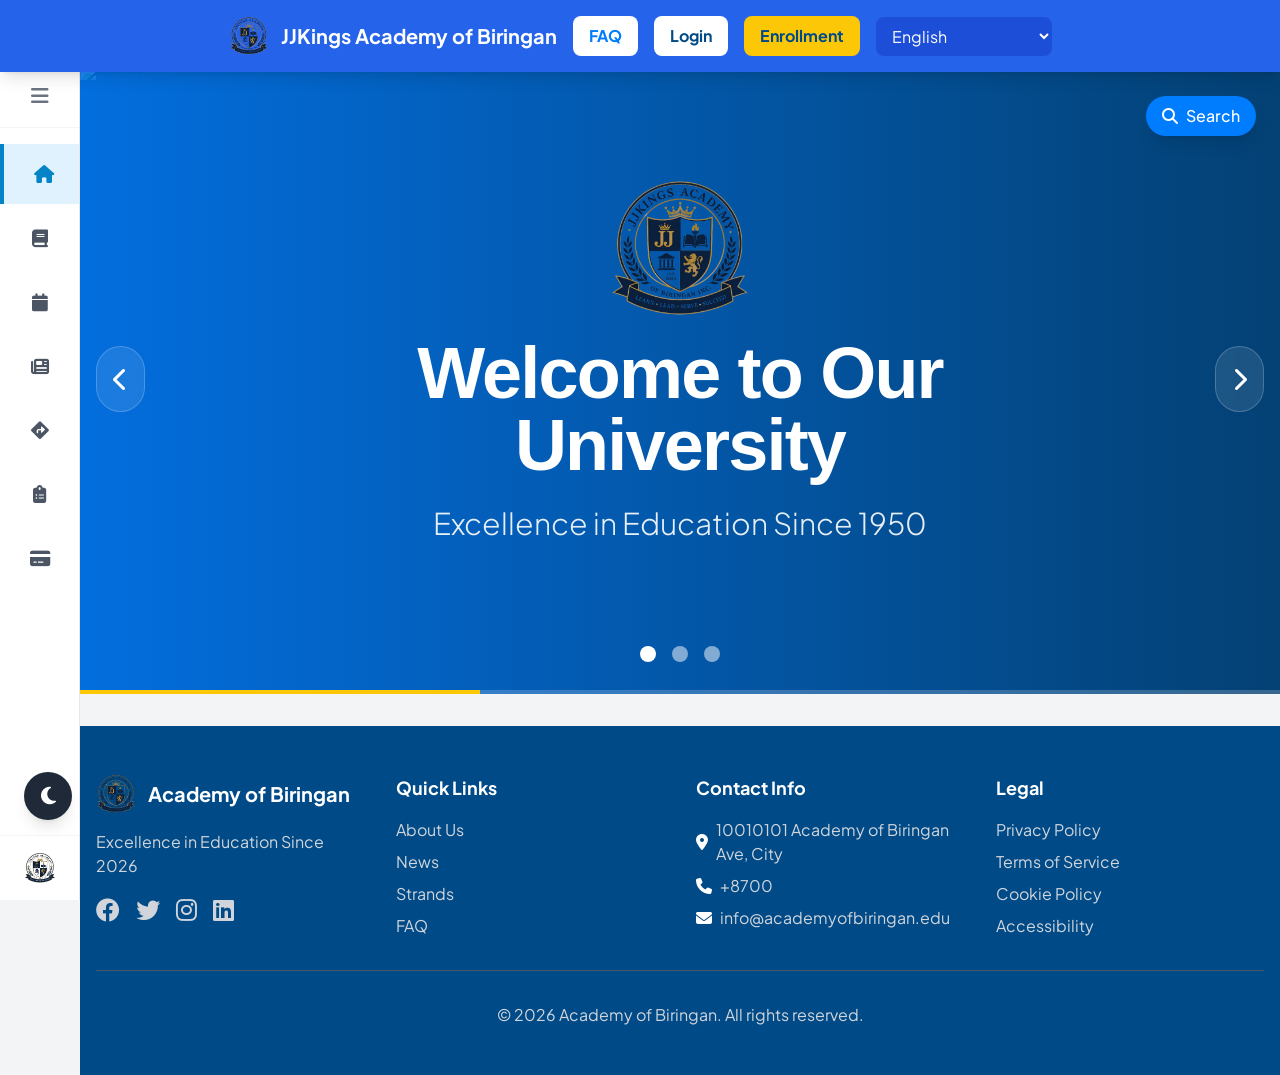
==== commit cbd1dc45: "Implement registration page, admin dashboard, and backend updates" ====
--- a/index.html
+++ b/index.html
@@ -9,6 +9,7 @@
         const isDark = localStorage.getItem('darkMode') === 'enabled';
         if (isDark) {
           document.documentElement.classList.add('dark-mode');
+          document.documentElement.classList.add('dark');
         }
       })();
     </script>
@@ -16,7 +17,11 @@
     <link rel="stylesheet" href="css/all.min.css" />
     <script src="javascript/sweetalert2.all.min.js"></script>
     <script src="javascript/vue.global.js"></script>
+    <link rel="stylesheet" href="css/plus-jakarta-sans.css" />
     <link rel="stylesheet" href="css/styles.css" />
+    <style>
+      body { font-family: 'Plus Jakarta Sans', sans-serif; }
+    </style>
   </head>
   <body class="bg-gray-100 min-h-screen overflow-x-hidden">
     <!-- Welcome Page Navigation -->
@@ -257,7 +262,7 @@
                 class="slide absolute inset-0 transition-all duration-1000 ease-in-out opacity-0 transform scale-105 pointer-events-none"
               >
                 <img
-                  src="https://images.unsplash.com/photo-1523050854058-8df90110c9f1?ixlib=rb-4.0.3&auto=format&fit=crop&w=1920&q=80"
+                  src="img/hero.png"
                   alt="Students"
                   class="w-full h-full object-cover pointer-events-none"
                 />
@@ -320,7 +325,7 @@
                 class="slide absolute inset-0 transition-all duration-1000 ease-in-out opacity-0 transform scale-105 pointer-events-none"
               >
                 <img
-                  src="https://images.unsplash.com/photo-1509062522246-3755977927d7?ixlib=rb-4.0.3&auto=format&fit=crop&w=1920&q=80"
+                  src="img/campus.jpg"
                   alt="News"
                   class="w-full h-full object-cover pointer-events-none"
                 />
--- a/css/plus-jakarta-sans.css
+++ b/css/plus-jakarta-sans.css
@@ -0,0 +1,216 @@
+/* cyrillic-ext */
+@font-face {
+  font-family: 'Plus Jakarta Sans';
+  font-style: normal;
+  font-weight: 300;
+  font-display: swap;
+  src: url(fonts/LDIoaomQNQcsA88c7O9yZ4KMCoOg4Ko70yyygA.woff2) format('woff2');
+  unicode-range: U+0460-052F, U+1C80-1C8A, U+20B4, U+2DE0-2DFF, U+A640-A69F, U+FE2E-FE2F;
+}
+/* vietnamese */
+@font-face {
+  font-family: 'Plus Jakarta Sans';
+  font-style: normal;
+  font-weight: 300;
+  font-display: swap;
+  src: url(fonts/LDIoaomQNQcsA88c7O9yZ4KMCoOg4Ko50yyygA.woff2) format('woff2');
+  unicode-range: U+0102-0103, U+0110-0111, U+0128-0129, U+0168-0169, U+01A0-01A1, U+01AF-01B0, U+0300-0301, U+0303-0304, U+0308-0309, U+0323, U+0329, U+1EA0-1EF9, U+20AB;
+}
+/* latin-ext */
+@font-face {
+  font-family: 'Plus Jakarta Sans';
+  font-style: normal;
+  font-weight: 300;
+  font-display: swap;
+  src: url(fonts/LDIoaomQNQcsA88c7O9yZ4KMCoOg4Ko40yyygA.woff2) format('woff2');
+  unicode-range: U+0100-02BA, U+02BD-02C5, U+02C7-02CC, U+02CE-02D7, U+02DD-02FF, U+0304, U+0308, U+0329, U+1D00-1DBF, U+1E00-1E9F, U+1EF2-1EFF, U+2020, U+20A0-20AB, U+20AD-20C0, U+2113, U+2C60-2C7F, U+A720-A7FF;
+}
+/* latin */
+@font-face {
+  font-family: 'Plus Jakarta Sans';
+  font-style: normal;
+  font-weight: 300;
+  font-display: swap;
+  src: url(fonts/LDIoaomQNQcsA88c7O9yZ4KMCoOg4Ko20yw.woff2) format('woff2');
+  unicode-range: U+0000-00FF, U+0131, U+0152-0153, U+02BB-02BC, U+02C6, U+02DA, U+02DC, U+0304, U+0308, U+0329, U+2000-206F, U+20AC, U+2122, U+2191, U+2193, U+2212, U+2215, U+FEFF, U+FFFD;
+}
+/* cyrillic-ext */
+@font-face {
+  font-family: 'Plus Jakarta Sans';
+  font-style: normal;
+  font-weight: 400;
+  font-display: swap;
+  src: url(fonts/LDIoaomQNQcsA88c7O9yZ4KMCoOg4Ko70yyygA.woff2) format('woff2');
+  unicode-range: U+0460-052F, U+1C80-1C8A, U+20B4, U+2DE0-2DFF, U+A640-A69F, U+FE2E-FE2F;
+}
+/* vietnamese */
+@font-face {
+  font-family: 'Plus Jakarta Sans';
+  font-style: normal;
+  font-weight: 400;
+  font-display: swap;
+  src: url(fonts/LDIoaomQNQcsA88c7O9yZ4KMCoOg4Ko50yyygA.woff2) format('woff2');
+  unicode-range: U+0102-0103, U+0110-0111, U+0128-0129, U+0168-0169, U+01A0-01A1, U+01AF-01B0, U+0300-0301, U+0303-0304, U+0308-0309, U+0323, U+0329, U+1EA0-1EF9, U+20AB;
+}
+/* latin-ext */
+@font-face {
+  font-family: 'Plus Jakarta Sans';
+  font-style: normal;
+  font-weight: 400;
+  font-display: swap;
+  src: url(fonts/LDIoaomQNQcsA88c7O9yZ4KMCoOg4Ko40yyygA.woff2) format('woff2');
+  unicode-range: U+0100-02BA, U+02BD-02C5, U+02C7-02CC, U+02CE-02D7, U+02DD-02FF, U+0304, U+0308, U+0329, U+1D00-1DBF, U+1E00-1E9F, U+1EF2-1EFF, U+2020, U+20A0-20AB, U+20AD-20C0, U+2113, U+2C60-2C7F, U+A720-A7FF;
+}
+/* latin */
+@font-face {
+  font-family: 'Plus Jakarta Sans';
+  font-style: normal;
+  font-weight: 400;
+  font-display: swap;
+  src: url(fonts/LDIoaomQNQcsA88c7O9yZ4KMCoOg4Ko20yw.woff2) format('woff2');
+  unicode-range: U+0000-00FF, U+0131, U+0152-0153, U+02BB-02BC, U+02C6, U+02DA, U+02DC, U+0304, U+0308, U+0329, U+2000-206F, U+20AC, U+2122, U+2191, U+2193, U+2212, U+2215, U+FEFF, U+FFFD;
+}
+/* cyrillic-ext */
+@font-face {
+  font-family: 'Plus Jakarta Sans';
+  font-style: normal;
+  font-weight: 500;
+  font-display: swap;
+  src: url(fonts/LDIoaomQNQcsA88c7O9yZ4KMCoOg4Ko70yyygA.woff2) format('woff2');
+  unicode-range: U+0460-052F, U+1C80-1C8A, U+20B4, U+2DE0-2DFF, U+A640-A69F, U+FE2E-FE2F;
+}
+/* vietnamese */
+@font-face {
+  font-family: 'Plus Jakarta Sans';
+  font-style: normal;
+  font-weight: 500;
+  font-display: swap;
+  src: url(fonts/LDIoaomQNQcsA88c7O9yZ4KMCoOg4Ko50yyygA.woff2) format('woff2');
+  unicode-range: U+0102-0103, U+0110-0111, U+0128-0129, U+0168-0169, U+01A0-01A1, U+01AF-01B0, U+0300-0301, U+0303-0304, U+0308-0309, U+0323, U+0329, U+1EA0-1EF9, U+20AB;
+}
+/* latin-ext */
+@font-face {
+  font-family: 'Plus Jakarta Sans';
+  font-style: normal;
+  font-weight: 500;
+  font-display: swap;
+  src: url(fonts/LDIoaomQNQcsA88c7O9yZ4KMCoOg4Ko40yyygA.woff2) format('woff2');
+  unicode-range: U+0100-02BA, U+02BD-02C5, U+02C7-02CC, U+02CE-02D7, U+02DD-02FF, U+0304, U+0308, U+0329, U+1D00-1DBF, U+1E00-1E9F, U+1EF2-1EFF, U+2020, U+20A0-20AB, U+20AD-20C0, U+2113, U+2C60-2C7F, U+A720-A7FF;
+}
+/* latin */
+@font-face {
+  font-family: 'Plus Jakarta Sans';
+  font-style: normal;
+  font-weight: 500;
+  font-display: swap;
+  src: url(fonts/LDIoaomQNQcsA88c7O9yZ4KMCoOg4Ko20yw.woff2) format('woff2');
+  unicode-range: U+0000-00FF, U+0131, U+0152-0153, U+02BB-02BC, U+02C6, U+02DA, U+02DC, U+0304, U+0308, U+0329, U+2000-206F, U+20AC, U+2122, U+2191, U+2193, U+2212, U+2215, U+FEFF, U+FFFD;
+}
+/* cyrillic-ext */
+@font-face {
+  font-family: 'Plus Jakarta Sans';
+  font-style: normal;
+  font-weight: 600;
+  font-display: swap;
+  src: url(fonts/LDIoaomQNQcsA88c7O9yZ4KMCoOg4Ko70yyygA.woff2) format('woff2');
+  unicode-range: U+0460-052F, U+1C80-1C8A, U+20B4, U+2DE0-2DFF, U+A640-A69F, U+FE2E-FE2F;
+}
+/* vietnamese */
+@font-face {
+  font-family: 'Plus Jakarta Sans';
+  font-style: normal;
+  font-weight: 600;
+  font-display: swap;
+  src: url(fonts/LDIoaomQNQcsA88c7O9yZ4KMCoOg4Ko50yyygA.woff2) format('woff2');
+  unicode-range: U+0102-0103, U+0110-0111, U+0128-0129, U+0168-0169, U+01A0-01A1, U+01AF-01B0, U+0300-0301, U+0303-0304, U+0308-0309, U+0323, U+0329, U+1EA0-1EF9, U+20AB;
+}
+/* latin-ext */
+@font-face {
+  font-family: 'Plus Jakarta Sans';
+  font-style: normal;
+  font-weight: 600;
+  font-display: swap;
+  src: url(fonts/LDIoaomQNQcsA88c7O9yZ4KMCoOg4Ko40yyygA.woff2) format('woff2');
+  unicode-range: U+0100-02BA, U+02BD-02C5, U+02C7-02CC, U+02CE-02D7, U+02DD-02FF, U+0304, U+0308, U+0329, U+1D00-1DBF, U+1E00-1E9F, U+1EF2-1EFF, U+2020, U+20A0-20AB, U+20AD-20C0, U+2113, U+2C60-2C7F, U+A720-A7FF;
+}
+/* latin */
+@font-face {
+  font-family: 'Plus Jakarta Sans';
+  font-style: normal;
+  font-weight: 600;
+  font-display: swap;
+  src: url(fonts/LDIoaomQNQcsA88c7O9yZ4KMCoOg4Ko20yw.woff2) format('woff2');
+  unicode-range: U+0000-00FF, U+0131, U+0152-0153, U+02BB-02BC, U+02C6, U+02DA, U+02DC, U+0304, U+0308, U+0329, U+2000-206F, U+20AC, U+2122, U+2191, U+2193, U+2212, U+2215, U+FEFF, U+FFFD;
+}
+/* cyrillic-ext */
+@font-face {
+  font-family: 'Plus Jakarta Sans';
+  font-style: normal;
+  font-weight: 700;
+  font-display: swap;
+  src: url(fonts/LDIoaomQNQcsA88c7O9yZ4KMCoOg4Ko70yyygA.woff2) format('woff2');
+  unicode-range: U+0460-052F, U+1C80-1C8A, U+20B4, U+2DE0-2DFF, U+A640-A69F, U+FE2E-FE2F;
+}
+/* vietnamese */
+@font-face {
+  font-family: 'Plus Jakarta Sans';
+  font-style: normal;
+  font-weight: 700;
+  font-display: swap;
+  src: url(fonts/LDIoaomQNQcsA88c7O9yZ4KMCoOg4Ko50yyygA.woff2) format('woff2');
+  unicode-range: U+0102-0103, U+0110-0111, U+0128-0129, U+0168-0169, U+01A0-01A1, U+01AF-01B0, U+0300-0301, U+0303-0304, U+0308-0309, U+0323, U+0329, U+1EA0-1EF9, U+20AB;
+}
+/* latin-ext */
+@font-face {
+  font-family: 'Plus Jakarta Sans';
+  font-style: normal;
+  font-weight: 700;
+  font-display: swap;
+  src: url(fonts/LDIoaomQNQcsA88c7O9yZ4KMCoOg4Ko40yyygA.woff2) format('woff2');
+  unicode-range: U+0100-02BA, U+02BD-02C5, U+02C7-02CC, U+02CE-02D7, U+02DD-02FF, U+0304, U+0308, U+0329, U+1D00-1DBF, U+1E00-1E9F, U+1EF2-1EFF, U+2020, U+20A0-20AB, U+20AD-20C0, U+2113, U+2C60-2C7F, U+A720-A7FF;
+}
+/* latin */
+@font-face {
+  font-family: 'Plus Jakarta Sans';
+  font-style: normal;
+  font-weight: 700;
+  font-display: swap;
+  src: url(fonts/LDIoaomQNQcsA88c7O9yZ4KMCoOg4Ko20yw.woff2) format('woff2');
+  unicode-range: U+0000-00FF, U+0131, U+0152-0153, U+02BB-02BC, U+02C6, U+02DA, U+02DC, U+0304, U+0308, U+0329, U+2000-206F, U+20AC, U+2122, U+2191, U+2193, U+2212, U+2215, U+FEFF, U+FFFD;
+}
+/* cyrillic-ext */
+@font-face {
+  font-family: 'Plus Jakarta Sans';
+  font-style: normal;
+  font-weight: 800;
+  font-display: swap;
+  src: url(fonts/LDIoaomQNQcsA88c7O9yZ4KMCoOg4Ko70yyygA.woff2) format('woff2');
+  unicode-range: U+0460-052F, U+1C80-1C8A, U+20B4, U+2DE0-2DFF, U+A640-A69F, U+FE2E-FE2F;
+}
+/* vietnamese */
+@font-face {
+  font-family: 'Plus Jakarta Sans';
+  font-style: normal;
+  font-weight: 800;
+  font-display: swap;
+  src: url(fonts/LDIoaomQNQcsA88c7O9yZ4KMCoOg4Ko50yyygA.woff2) format('woff2');
+  unicode-range: U+0102-0103, U+0110-0111, U+0128-0129, U+0168-0169, U+01A0-01A1, U+01AF-01B0, U+0300-0301, U+0303-0304, U+0308-0309, U+0323, U+0329, U+1EA0-1EF9, U+20AB;
+}
+/* latin-ext */
+@font-face {
+  font-family: 'Plus Jakarta Sans';
+  font-style: normal;
+  font-weight: 800;
+  font-display: swap;
+  src: url(fonts/LDIoaomQNQcsA88c7O9yZ4KMCoOg4Ko40yyygA.woff2) format('woff2');
+  unicode-range: U+0100-02BA, U+02BD-02C5, U+02C7-02CC, U+02CE-02D7, U+02DD-02FF, U+0304, U+0308, U+0329, U+1D00-1DBF, U+1E00-1E9F, U+1EF2-1EFF, U+2020, U+20A0-20AB, U+20AD-20C0, U+2113, U+2C60-2C7F, U+A720-A7FF;
+}
+/* latin */
+@font-face {
+  font-family: 'Plus Jakarta Sans';
+  font-style: normal;
+  font-weight: 800;
+  font-display: swap;
+  src: url(fonts/LDIoaomQNQcsA88c7O9yZ4KMCoOg4Ko20yw.woff2) format('woff2');
+  unicode-range: U+0000-00FF, U+0131, U+0152-0153, U+02BB-02BC, U+02C6, U+02DA, U+02DC, U+0304, U+0308, U+0329, U+2000-206F, U+20AC, U+2122, U+2191, U+2193, U+2212, U+2215, U+FEFF, U+FFFD;
+}
--- a/css/styles.css
+++ b/css/styles.css
@@ -548,3 +548,133 @@
     border-color: #334155 !important;
     color: #f1f5f9 !important;
 }
+
+/* ═══════════════ SWEETALERT2 DARK MODE OVERRIDES ═══════════════ */
+.dark-mode .swal2-popup,
+html.admin-dark .swal2-popup {
+    background-color: #1e293b !important;
+    color: #f1f5f9 !important;
+    border: 1px solid #334155 !important;
+    box-shadow: 0 25px 50px -12px rgba(0, 0, 0, 0.5) !important;
+}
+
+.dark-mode .swal2-title,
+html.admin-dark .swal2-title {
+    color: #f1f5f9 !important;
+}
+
+.dark-mode .swal2-html-container,
+html.admin-dark .swal2-html-container,
+.dark-mode .swal2-content,
+html.admin-dark .swal2-content {
+    color: #cbd5e1 !important;
+}
+
+.dark-mode .swal2-input,
+html.admin-dark .swal2-input,
+.dark-mode .swal2-textarea,
+html.admin-dark .swal2-textarea,
+.dark-mode .swal2-select,
+html.admin-dark .swal2-select {
+    background-color: #0f172a !important;
+    border-color: #334155 !important;
+    color: #f1f5f9 !important;
+}
+
+.dark-mode .swal2-input:focus,
+html.admin-dark .swal2-input:focus,
+.dark-mode .swal2-textarea:focus,
+html.admin-dark .swal2-textarea:focus,
+.dark-mode .swal2-select:focus,
+html.admin-dark .swal2-select:focus {
+    border-color: #3b82f6 !important;
+    box-shadow: 0 0 0 3px rgba(59, 130, 246, 0.3) !important;
+}
+
+.dark-mode .swal2-validation-message,
+html.admin-dark .swal2-validation-message {
+    background-color: #334155 !important;
+    color: #f87171 !important;
+}
+
+.dark-mode .swal2-icon.swal2-info,
+html.admin-dark .swal2-icon.swal2-info {
+    border-color: #3b82f6 !important;
+    color: #3b82f6 !important;
+}
+
+.dark-mode .swal2-icon.swal2-warning,
+html.admin-dark .swal2-icon.swal2-warning {
+    border-color: #fbbf24 !important;
+    color: #fbbf24 !important;
+}
+
+.dark-mode .swal2-icon.swal2-error,
+html.admin-dark .swal2-icon.swal2-error {
+    border-color: #ef4444 !important;
+    color: #ef4444 !important;
+}
+
+.dark-mode .swal2-icon.swal2-success,
+html.admin-dark .swal2-icon.swal2-success {
+    border-color: #22c55e !important;
+    color: #22c55e !important;
+}
+
+.dark-mode .swal2-icon.swal2-success [class^='swal2-success-line'],
+html.admin-dark .swal2-icon.swal2-success [class^='swal2-success-line'] {
+    background-color: #22c55e !important;
+}
+
+.dark-mode .swal2-icon.swal2-success .swal2-success-ring,
+html.admin-dark .swal2-icon.swal2-success .swal2-success-ring {
+    border: 4px solid rgba(34, 197, 94, 0.3) !important;
+}
+
+.dark-mode .swal2-icon.swal2-success .swal2-success-fix,
+html.admin-dark .swal2-icon.swal2-success .swal2-success-fix {
+    background-color: transparent !important;
+}
+
+.dark-mode .swal2-close,
+html.admin-dark .swal2-close {
+    color: #94a3b8 !important;
+}
+
+.dark-mode .swal2-close:hover,
+html.admin-dark .swal2-close:hover {
+    color: #f1f5f9 !important;
+}
+
+/* ═══════════════ SELECT OPTION DARK MODE OVERRIDES ═══════════════ */
+.dark-mode select option,
+html.admin-dark select option {
+    background-color: #1e293b !important;
+    color: #f1f5f9 !important;
+}
+
+/* ═══════════════ AUTOCOMPLETE DROPDOWN DARK MODE OVERRIDES ═══════════════ */
+.dark-mode .school-ac-list {
+    background-color: #16213e !important;
+    border-color: #2a2a4a !important;
+    box-shadow: 0 10px 15px -3px rgba(0, 0, 0, 0.5) !important;
+}
+
+.dark-mode .school-ac-list li {
+    color: #e0e0e0 !important;
+    border-color: #2a2a4a !important;
+}
+
+.dark-mode .school-ac-list li:hover {
+    background-color: #212140 !important;
+    color: #a5b4fc !important;
+}
+
+.dark-mode .school-ac-list li.bg-indigo-50 {
+    background-color: #212140 !important;
+}
+
+.dark-mode .school-ac-list li.bg-amber-50 {
+    background-color: #352b12 !important;
+}
+
